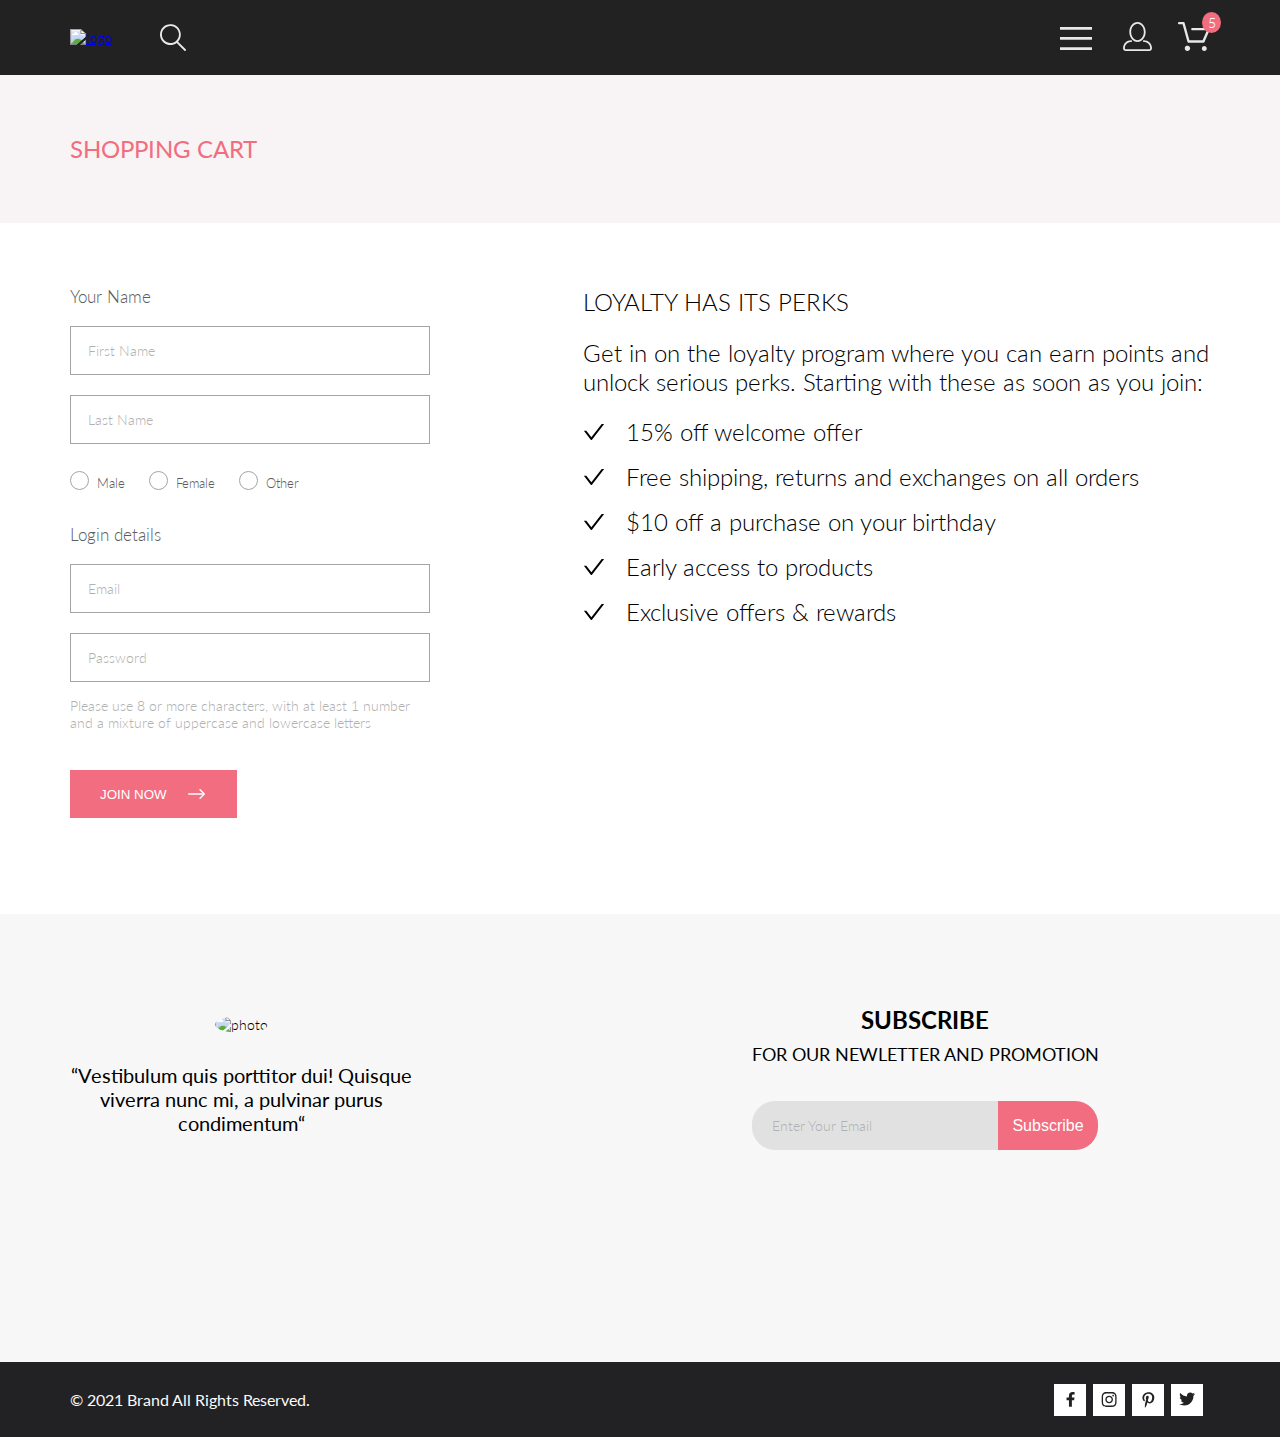
==== cart.html @ d3e49735 "add product-bootstrap page" ====
<!DOCTYPE html>
<html lang="en">
<head>
  <meta charset="UTF-8">
  <meta name="viewport" content="width=device-width, initial-scale=1">
  <title>Магазин</title>
  <link rel="stylesheet" href="css/style.css">
  <link rel="preconnect" href="https://fonts.gstatic.com">
  <link href="https://fonts.googleapis.com/css2?family=Lato:wght@300;400;700&display=swap" rel="stylesheet">
</head>

<body>
  <header class="header">
    <div class="container header__container">
      <div class="header__logo-wrp">
        <a href="index.html"><img class="header__logo" src="img/logo.svg" alt="logo"></a>
        <button class="header__button">
          <svg class="icon" width="27" height="28" viewBox="0 0 27 28" xmlns="http://www.w3.org/2000/svg">
            <path d="M19.0596 17.6259C20.6713 15.8658 21.6282 13.6048 21.7698 11.2225C21.9113 8.84018 21.2288 6.48173 19.8369 4.54318C18.445 2.60463 16.4285 1.20404 14.126 0.576619C11.8234 -0.0508009 9.3751 0.13316 7.19217 1.09761C5.00923 2.06205 3.22463 3.74825 2.13804 5.87302C1.05145 7.9978 0.729054 10.4318 1.225 12.7661C1.72094 15.1005 3.00501 17.1932 4.86158 18.6927C6.71814 20.1922 9.03413 21.0072 11.4206 21.0009C13.673 21.004 15.8645 20.27 17.6606 18.9109L25.4086 26.7179C25.4941 26.807 25.5965 26.8781 25.7099 26.927C25.8232 26.9759 25.9452 27.0017 26.0686 27.0029C26.1923 27.0033 26.3148 26.9782 26.4283 26.9292C26.5419 26.8801 26.6441 26.8082 26.7286 26.7179C26.9025 26.537 26.9997 26.2958 26.9997 26.0449C26.9997 25.794 26.9025 25.5528 26.7286 25.3719L19.0596 17.6259ZM2.88662 10.5009C2.89946 8.81563 3.41094 7.17187 4.35659 5.77685C5.30224 4.38183 6.63972 3.29801 8.20044 2.662C9.76115 2.02599 11.4752 1.86627 13.1266 2.20298C14.7779 2.53969 16.2926 3.35775 17.4797 4.55404C18.6668 5.75033 19.4732 7.27129 19.7972 8.92519C20.1212 10.5791 19.9483 12.2919 19.3002 13.8476C18.6522 15.4034 17.5581 16.7325 16.1559 17.6674C14.7536 18.6023 13.1059 19.1011 11.4206 19.1009C9.14916 19.0901 6.97482 18.1784 5.37484 16.566C3.77486 14.9537 2.87998 12.7724 2.88662 10.5009Z"/>
          </svg>
        </button>
      </div>

      <ul class="header__list">
        <li class="header__list-item"><button class="header__button">
          <svg class="icon menu" width="32" height="23" viewBox="0 0 32 23" xmlns="http://www.w3.org/2000/svg">
            <path d="M0 23V20.31H32V23H0ZM0 12.76V10.07H32V12.76H0ZM0 2.69V0H32V2.69H0Z"/>
          </svg>
        </button></li>
        <li class="header__list-item header__login"><a href="registration.html" class="header__button">
          <svg class="icon" width="29" height="29" viewBox="0 0 29 29" xmlns="http://www.w3.org/2000/svg">
            <path d="M14.5 19.937C19 19.937 22.656 15.464 22.656 9.968C22.656 4.472 19 0 14.5 0C13.3631 0.0217413 12.2463 0.303398 11.2351 0.823397C10.2239 1.34339 9.34507 2.08794 8.66602 3C7.12663 4.99573 6.30819 7.45381 6.34399 9.974C6.34399 15.465 10 19.937 14.5 19.937ZM14.5 1.813C18 1.813 20.844 5.472 20.844 9.969C20.844 14.466 17.998 18.125 14.5 18.125C11.002 18.125 8.15603 14.465 8.15503 9.969C8.15403 5.473 11 1.813 14.5 1.813ZM20.844 18.125C20.6036 18.125 20.373 18.2205 20.203 18.3905C20.033 18.5605 19.9375 18.7911 19.9375 19.0315C19.9375 19.2719 20.033 19.5025 20.203 19.6725C20.373 19.8425 20.6036 19.938 20.844 19.938C22.526 19.9399 24.1386 20.6088 25.3279 21.7982C26.5172 22.9875 27.1861 24.6 27.188 26.282C27.1875 26.5221 27.0918 26.7523 26.922 26.9221C26.7522 27.0918 26.5221 27.1875 26.282 27.188H2.71997C2.47985 27.1875 2.24975 27.0918 2.07996 26.9221C1.91016 26.7523 1.81449 26.5221 1.81396 26.282C1.81608 24.6001 2.48517 22.9877 3.67444 21.7985C4.86371 20.6092 6.47608 19.9401 8.15796 19.938C8.39824 19.938 8.62868 19.8425 8.79858 19.6726C8.96849 19.5027 9.06396 19.2723 9.06396 19.032C9.06396 18.7917 8.96849 18.5613 8.79858 18.3914C8.62868 18.2215 8.39824 18.126 8.15796 18.126C5.99541 18.1279 3.92201 18.9875 2.39258 20.5164C0.863144 22.0453 0.00264777 24.1185 0 26.281C0.000794067 27.0019 0.287502 27.693 0.797241 28.2027C1.30698 28.7125 1.99811 28.9992 2.71899 29H26.282C27.0027 28.9989 27.6936 28.7121 28.2031 28.2024C28.7126 27.6927 28.9992 27.0017 29 26.281C28.9974 24.1187 28.1372 22.0457 26.6083 20.5168C25.0793 18.9878 23.0063 18.1276 20.844 18.125Z"/>
          </svg>
        </a></li>
        <li class="header__list-item header__cart"><a href="cart.html" class="header__button">
          <div class="header__cart-circle">5</div>
          <svg class="icon" width="33" height="29" viewBox="0 0 33 29" xmlns="http://www.w3.org/2000/svg">
            <path d="M27.199 29C26.5512 28.9738 25.9396 28.6948 25.4952 28.2227C25.0509 27.7506 24.8094 27.1232 24.8225 26.475C24.8356 25.8269 25.1023 25.2097 25.5653 24.7559C26.0283 24.3022 26.6508 24.048 27.2991 24.048C27.9474 24.048 28.5697 24.3022 29.0327 24.7559C29.4957 25.2097 29.7624 25.8269 29.7755 26.475C29.7886 27.1232 29.5471 27.7506 29.1028 28.2227C28.6585 28.6948 28.0468 28.9738 27.399 29H27.199ZM7.75098 26.32C7.75098 25.79 7.90815 25.2718 8.20264 24.8311C8.49712 24.3904 8.91569 24.0469 9.4054 23.844C9.8951 23.6412 10.434 23.5881 10.9539 23.6915C11.4737 23.7949 11.9512 24.0502 12.326 24.425C12.7009 24.7998 12.9562 25.2773 13.0596 25.7972C13.163 26.317 13.1098 26.8559 12.907 27.3456C12.7041 27.8353 12.3606 28.2539 11.9199 28.5483C11.4792 28.8428 10.9611 29 10.431 29C10.0789 29.0003 9.73017 28.9311 9.40479 28.7966C9.0794 28.662 8.78374 28.4646 8.53467 28.2158C8.28559 27.9669 8.08805 27.6713 7.95325 27.3461C7.81844 27.0208 7.74902 26.6721 7.74902 26.32H7.75098ZM11.551 20.686C11.2916 20.6868 11.039 20.6024 10.8322 20.4457C10.6253 20.2891 10.4756 20.0689 10.406 19.819L5.573 2.36401H2.18005C1.86657 2.36401 1.56591 2.23947 1.34424 2.01781C1.12257 1.79614 0.998047 1.49549 0.998047 1.18201C0.998047 0.868519 1.12257 0.567873 1.34424 0.346205C1.56591 0.124537 1.86657 5.81268e-06 2.18005 5.81268e-06H6.46106C6.72055 -0.00080736 6.97309 0.0837201 7.17981 0.240568C7.38653 0.397416 7.53589 0.617884 7.60498 0.868006L12.438 18.323H25.616L29.999 8.27501H15.399C15.2409 8.27961 15.0834 8.25242 14.9359 8.19507C14.7884 8.13771 14.6539 8.05134 14.5404 7.94108C14.4269 7.83082 14.3366 7.69891 14.275 7.55315C14.2134 7.40739 14.1816 7.25075 14.1816 7.0925C14.1816 6.93426 14.2134 6.77762 14.275 6.63186C14.3366 6.4861 14.4269 6.35419 14.5404 6.24393C14.6539 6.13367 14.7884 6.0473 14.9359 5.98994C15.0834 5.93259 15.2409 5.90541 15.399 5.91001H31.812C32.0077 5.90996 32.2003 5.95866 32.3724 6.05172C32.5446 6.14478 32.6908 6.27926 32.798 6.44301C32.9058 6.60729 32.9714 6.79569 32.9889 6.99145C33.0063 7.18721 32.9752 7.38424 32.8981 7.565L27.493 19.977C27.4007 20.1876 27.249 20.3668 27.0565 20.4927C26.864 20.6186 26.6391 20.6858 26.4091 20.686H11.551Z"/>
          </svg>
          </a></li>
      </ul>

      <nav class="header__nav">
        <img class="header__nav-cross" src="img/cross.svg" alt="">
        <p class="header__nav-title">menu</p>
        <ul>
          <li class="header__nav-item">
            <a href="catalog.html" class="header__nav-link">man</a>
            <ul>
              <li class="header__nav-sublist"><a href="catalog.html" class="header__nav-sublink">Accessories</a></li>
              <li class="header__nav-sublist"><a href="catalog.html" class="header__nav-sublink">Bags</a></li>
              <li class="header__nav-sublist"><a href="catalog.html" class="header__nav-sublink">Denim</a></li>
              <li class="header__nav-sublist"><a href="catalog.html" class="header__nav-sublink">T-Shirts</a></li>
            </ul>
          </li>
          <li class="header__nav-item">
            <a href="catalog.html" class="header__nav-link">woman</a>
            <ul>
              <li class="header__nav-sublist"><a href="catalog.html" class="header__nav-sublink">Accessories</a></li>
              <li class="header__nav-sublist"><a href="catalog.html" class="header__nav-sublink">Jackets & Coats</a></li>
              <li class="header__nav-sublist"><a href="catalog.html" class="header__nav-sublink">Polos</a></li>
              <li class="header__nav-sublist"><a href="catalog.html" class="header__nav-sublink">T-Shirts</a></li>
              <li class="header__nav-sublist"><a href="catalog.html" class="header__nav-sublink">Shirts</a></li>
            </ul>
          </li>
          <li class="header__nav-item">
            <a href="catalog.html" class="header__nav-link">kids</a>
            <ul>
              <li class="header__nav-sublist"><a href="catalog.html" class="header__nav-sublink">Accessories</a></li>
              <li class="header__nav-sublist"><a href="catalog.html" class="header__nav-sublink">Jackets & Coats</a></li>
              <li class="header__nav-sublist"><a href="catalog.html" class="header__nav-sublink">Polos</a></li>
              <li class="header__nav-sublist"><a href="catalog.html" class="header__nav-sublink">T-Shirts</a></li>
              <li class="header__nav-sublist"><a href="catalog.html" class="header__nav-sublink">Shirts</a></li>
              <li class="header__nav-sublist"><a href="catalog.html" class="header__nav-sublink">Bags</a></li>
            </ul>
          </li>
        </ul>
      </nav>
    </div>  
  </header>

  <main class="main">
    <section class="page">
        <h3 class="page__name container">shopping cart</h3>
    </section>

    <section class="reg container">
      <form action="#" class="reg__form">
        <fieldset class="reg__fieldset">
          <legend>Your Name</legend>
          <input type="text" class="reg__fieldset-input" required placeholder="First Name">
          <input type="text" class="reg__fieldset-input" required placeholder="Last Name">
        </fieldset>

        <input type="radio" class="visually-hidden" name="gender" id="male" value="male">
        <label for="male" class="label-radio label-radio1">Male</label>
        <input type="radio" class="visually-hidden" name="gender" id="female" value="female">
        <label for="female" class="label-radio">Female</label>
        <input type="radio" class="visually-hidden" name="gender" id="other" value="other">
        <label for="other" class="label-radio">Other</label>

        <fieldset class="reg__fieldset">
          <legend>Login details</legend>
          <input type="email" class="reg__fieldset-input" required placeholder="Email">
          <input type="password" class="reg__fieldset-input" required placeholder="Password">
        </fieldset>

        <p class="reg__text">Please use 8 or more characters, with at least 1 number and a mixture of uppercase and lowercase letters</p>
      
        <button type="submit" class="join-button" value="join" onclick="#">
          <span class="join-text">join now</span>
          </button>
      </form>

      <div class="reg__desc">
        <h5 class="reg__title">loyalty has its perks</h5>
        <p class="reg__subtitle">Get in on the loyalty program where you can earn points and unlock serious perks. Starting with these as soon as you join:</p>
        <ul class="reg__bonus-list">
          <li class="reg__bonus-item">15% off welcome offer</li>
          <li class="reg__bonus-item">Free shipping, returns and exchanges on all orders</li>
          <li class="reg__bonus-item">$10 off a purchase on your birthday</li>
          <li class="reg__bonus-item">Early access to products</li>
          <li class="reg__bonus-item">Exclusive offers & rewards</li>
        </ul>
      </div>
    </section>
  </main>

  <footer class="footer">
    <div class="footer__subscribe">
      <div class="container subscribe">
        <div class="subscribe__quote">
          <img class="subscribe__quote-photo" src="img/photo-img.jpg" alt="photo">
          <p class="subscribe__quote-text">“Vestibulum quis porttitor dui! Quisque viverra nunc mi, a pulvinar purus condimentum“</p>
        </div>
        <div class="subscribe__form">
          <p class="subscribe__form-title">subscribe</p>
          <p class="subscribe__form-text">for our newletter and promotion</p>
          <form method="GET" class="mail">
            <input type="email" required class="email" placeholder="Enter Your Email">
            <button type="submit" class="subscribe__button" value="subscribe" onclick="#">Subscribe</button>
          </form>
        </div>
      </div>
    </div>

    <div class="footer__social">
      <div class="container footer__bottom">
        <p class="copyright">&copy; 2021  Brand  All Rights Reserved.</p>
        
        <ul class="footer__icons">
          <li class="footer__icon">
            <svg class="social-icon" width="9" height="15" viewBox="0 0 9 15" xmlns="http://www.w3.org/2000/svg">
              <path d="M8.08836 8.28L8.50686 5.61602H5.89022V3.88729C5.89022 3.15847 6.25574 2.44806 7.42765 2.44806H8.61722V0.179975C8.61722 0.179975 7.53772 0 6.50561 0C4.35073 0 2.9422 1.27593 2.9422 3.5857V5.61602H0.546875V8.28H2.9422V14.72H5.89022V8.28H8.08836Z"/>
            </svg>              
          </li>
          <li class="footer__icon">
            <svg class="social-icon" width="16" height="15" viewBox="0 0 16 15" xmlns="http://www.w3.org/2000/svg">
              <path d="M8.13897 3.68159C6.02383 3.68159 4.31774 5.38491 4.31774 7.49663C4.31774 9.60835 6.02383 11.3117 8.13897 11.3117C10.2541 11.3117 11.9602 9.60835 11.9602 7.49663C11.9602 5.38491 10.2541 3.68159 8.13897 3.68159ZM8.13897 9.9769C6.77211 9.9769 5.65467 8.8646 5.65467 7.49663C5.65467 6.12866 6.76878 5.01636 8.13897 5.01636C9.50915 5.01636 10.6233 6.12866 10.6233 7.49663C10.6233 8.8646 9.50583 9.9769 8.13897 9.9769ZM13.0078 3.52554C13.0078 4.02026 12.6087 4.41538 12.1165 4.41538C11.621 4.41538 11.2252 4.01694 11.2252 3.52554C11.2252 3.03413 11.6243 2.63569 12.1165 2.63569C12.6087 2.63569 13.0078 3.03413 13.0078 3.52554ZM15.5386 4.42866C15.4821 3.23667 15.2094 2.18081 14.3347 1.31089C13.4634 0.440967 12.4058 0.168701 11.2119 0.108936C9.9814 0.039209 6.29321 0.039209 5.0627 0.108936C3.8721 0.165381 2.81453 0.437646 1.93987 1.30757C1.06522 2.17749 0.795836 3.23335 0.735973 4.42534C0.666134 5.65386 0.666134 9.33608 0.735973 10.5646C0.79251 11.7566 1.06522 12.8124 1.93987 13.6824C2.81453 14.5523 3.86878 14.8246 5.0627 14.8843C6.29321 14.9541 9.9814 14.9541 11.2119 14.8843C12.4058 14.8279 13.4634 14.5556 14.3347 13.6824C15.2061 12.8124 15.4788 11.7566 15.5386 10.5646C15.6085 9.33608 15.6085 5.65718 15.5386 4.42866ZM13.949 11.8828C13.6895 12.5335 13.1874 13.0349 12.5322 13.2972C11.5511 13.6857 9.22314 13.596 8.13897 13.596C7.05479 13.596 4.72348 13.6824 3.74573 13.2972C3.09389 13.0382 2.59171 12.5369 2.32898 11.8828C1.93987 10.9033 2.02967 8.57905 2.02967 7.49663C2.02967 6.41421 1.9432 4.08667 2.32898 3.1105C2.58838 2.45972 3.09056 1.95835 3.74573 1.69604C4.7268 1.30757 7.05479 1.39722 8.13897 1.39722C9.22314 1.39722 11.5545 1.31089 12.5322 1.69604C13.184 1.95503 13.6862 2.4564 13.949 3.1105C14.3381 4.08999 14.2483 6.41421 14.2483 7.49663C14.2483 8.57905 14.3381 10.9066 13.949 11.8828Z"/>
            </svg>
          </li>
          <li class="footer__icon">
            <svg class="social-icon" width="13" height="16" viewBox="0 0 13 16" xmlns="http://www.w3.org/2000/svg">
              <path d="M6.74032 0.203125C3.55564 0.203125 0.408203 2.34063 0.408203 5.8C0.408203 8 1.63738 9.25 2.38233 9.25C2.68963 9.25 2.86655 8.3875 2.86655 8.14375C2.86655 7.85313 2.13091 7.23438 2.13091 6.025C2.13091 3.5125 4.03055 1.73125 6.4889 1.73125C8.60271 1.73125 10.1671 2.94062 10.1671 5.1625C10.1671 6.82187 9.50597 9.93437 7.36422 9.93437C6.59133 9.93437 5.93018 9.37187 5.93018 8.56563C5.93018 7.38438 6.74963 6.24062 6.74963 5.02187C6.74963 2.95312 3.835 3.32812 3.835 5.82812C3.835 6.35313 3.90018 6.93437 4.13298 7.4125C3.70463 9.26875 2.82931 12.0344 2.82931 13.9469C2.82931 14.5375 2.91311 15.1188 2.96899 15.7094C3.07452 15.8281 3.02175 15.8156 3.18316 15.7563C4.74757 13.6 4.69169 13.1781 5.3994 10.3562C5.78119 11.0875 6.76826 11.4812 7.55046 11.4812C10.8469 11.4812 12.3275 8.24688 12.3275 5.33125C12.3275 2.22813 9.66427 0.203125 6.74032 0.203125Z"/>
            </svg>
          </li>
          <li class="footer__icon">
            <svg class="social-icon" width="17" height="14" viewBox="0 0 17 14" xmlns="http://www.w3.org/2000/svg">
              <path d="M14.417 3.74052C14.427 3.88264 14.427 4.0248 14.427 4.16692C14.427 8.50192 11.1498 13.4969 5.15986 13.4969C3.31448 13.4969 1.60022 12.9588 0.158203 12.0248C0.420396 12.0552 0.67247 12.0654 0.944752 12.0654C2.46741 12.0654 3.8691 11.5476 4.98843 10.6644C3.5565 10.6339 2.3565 9.68977 1.94305 8.39027C2.14475 8.4207 2.34642 8.44102 2.5582 8.44102C2.85063 8.44102 3.14308 8.40039 3.41533 8.32936C1.92291 8.02477 0.803551 6.70498 0.803551 5.11108V5.07048C1.23715 5.31414 1.74139 5.46642 2.2758 5.4867C1.39849 4.89786 0.823727 3.8928 0.823727 2.75573C0.823727 2.14661 0.985041 1.58823 1.26741 1.10092C2.87077 3.09077 5.28086 4.39023 7.98334 4.53239C7.93293 4.28873 7.90266 4.03495 7.90266 3.78114C7.90266 1.97402 9.35477 0.501953 11.1598 0.501953C12.0976 0.501953 12.9446 0.897891 13.5396 1.53748C14.2757 1.39536 14.9816 1.12123 15.6068 0.745609C15.3648 1.50705 14.8505 2.14664 14.1749 2.5527C14.8304 2.48167 15.4657 2.29889 16.0505 2.04511C15.6069 2.69483 15.0522 3.27348 14.417 3.74052Z"/>
            </svg>
          </li>
        </ul>
      </div>
    </div>
  </footer>
</body>
</html>
---- css/style.css ----
@charset "UTF-8";
/* http://meyerweb.com/eric/tools/css/reset/ 
   v2.0 | 20110126
   License: none (public domain)
*/
html, body, div, span, applet, object, iframe,
h1, h2, h3, h4, h5, h6, p, blockquote, pre,
a, abbr, acronym, address, big, cite, code,
del, dfn, em, img, ins, kbd, q, s, samp,
small, strike, strong, sub, sup, tt, var,
b, u, i, center,
dl, dt, dd, ol, ul, li,
fieldset, form, label, legend,
table, caption, tbody, tfoot, thead, tr, th, td,
article, aside, canvas, details, embed,
figure, figcaption, footer, header, hgroup,
menu, nav, output, ruby, section, summary,
time, mark, audio, video {
  margin: 0;
  padding: 0;
  border: 0;
  font-size: 100%;
  font: inherit;
  vertical-align: baseline;
}

/* HTML5 display-role reset for older browsers */
article, aside, details, figcaption, figure,
footer, header, hgroup, menu, nav, section {
  display: block;
}

body {
  line-height: 1;
}

ol, ul {
  list-style: none;
}

blockquote, q {
  quotes: none;
}

blockquote:before, blockquote:after,
q:before, q:after {
  content: '';
  content: none;
}

table {
  border-collapse: collapse;
  border-spacing: 0;
}

/*Общие стили*/
body {
  font-family: 'Lato', 'Arial', sans-serif;
  font-style: normal;
  font-weight: 300;
  font-size: 14px;
  line-height: 17px;
  max-width: 1600px;
}

.container {
  max-width: 1140px;
  margin: 0 auto;
}

.visually-hidden {
  position: absolute;
  width: 1px;
  height: 1px;
  margin: -1px;
  padding: 0;
  overflow: hidden;
  border: 0;
  clip: rect(0 0 0 0);
}

button:active,
button:focus {
  outline: none;
}

/* Placeholder - текст подсказки*/
::placeholder {
  /* Modern browser */
  color: #B1B1B1;
  font-size: 14px;
  font-weight: 300;
  font-family: 'Lato', 'Arial', sans-serif;
  text-transform: none;
  opacity: 1;
}

::-webkit-input-placeholder {
  /* Google Chrome, Opera, Safari, Android */
  color: #B1B1B1;
  font-size: 14px;
  font-weight: 300;
  font-family: 'Lato', 'Arial', sans-serif;
  text-transform: none;
  opacity: 1;
}

::-moz-placeholder {
  /* Firefox 19+ */
  color: #B1B1B1;
  font-size: 14px;
  font-weight: 300;
  font-family: 'Lato', 'Arial', sans-serif;
  text-transform: none;
  opacity: 1;
}

:-moz-placeholder {
  /* Firefox 18- */
  color: #B1B1B1;
  font-size: 14px;
  font-weight: 300;
  font-family: 'Lato', 'Arial', sans-serif;
  text-transform: none;
  opacity: 1;
}

::-ms-input-placeholder {
  /* Microsoft Edge */
  color: #B1B1B1;
  font-size: 14px;
  font-weight: 300;
  font-family: 'Lato', 'Arial', sans-serif;
  text-transform: none;
  opacity: 1;
}

:-ms-input-placeholder {
  /* IE */
  color: #B1B1B1;
  font-size: 14px;
  font-weight: 300;
  font-family: 'Lato', 'Arial', sans-serif;
  text-transform: none;
  opacity: 1;
}

/*Header*/
.header {
  position: relative;
  height: 75px;
  background-color: #222222;
  /*Header - Navigation*/
}

.header .header__logo {
  width: 44px;
  height: 38px;
  margin-right: 16px;
}

.header .header__button {
  background-color: transparent;
  border: none;
  padding-top: 5px;
  margin-left: 25px;
}

.header .icon {
  fill: #E8E8E8;
}

.header .icon:hover {
  fill: #F16D7F;
}

.header .header__container {
  display: flex;
  justify-content: space-between;
  align-items: center;
  height: 100%;
}

.header .header__logo-wrp,
.header .header__list {
  display: flex;
  align-items: center;
}

.header .header__cart {
  position: relative;
}

.header .header__cart-circle {
  position: absolute;
  top: -10px;
  left: 50px;
  width: 19px;
  height: 19px;
  border-radius: 50%;
  background-color: #F16D7F;
  color: #FFFFFF;
  text-align: center;
  padding-top: 2px;
}

.header .header__nav {
  position: absolute;
  background-color: #FFFFFF;
  box-shadow: 6px 6px 14px rgba(98, 81, 81, 0.25), -1px -1px 10px rgba(98, 81, 81, 0.2);
  width: 230px;
  height: 765px;
  left: 1370px;
  top: 75px;
  text-align: left;
  z-index: 1;
  display: none;
}

.header .header__nav-cross {
  padding: 16px 0 9px 203px;
}

.header .header__nav-title {
  text-transform: uppercase;
  font-weight: 700;
  font-size: 14px;
  line-height: 17px;
  color: #222222;
  padding: 0 0 4px 34px;
}

.header .header__nav-item {
  padding: 20px 0 0 33px;
}

.header .header__nav-link {
  text-decoration: none;
  text-transform: uppercase;
  font-weight: 400;
  font-size: 14px;
  line-height: 17px;
  color: #F16D7F;
}

.header .header__nav-link:hover {
  text-decoration: underline;
}

.header .header__nav-link:active {
  text-decoration: underline;
  color: #6F6E6E;
}

.header .header__nav-sublist {
  padding-top: 11px;
  padding-left: 22px;
}

.header .header__nav-sublink {
  text-decoration: none;
  text-transform: none;
  font-weight: 400;
  font-size: 14px;
  line-height: 17px;
  color: #6F6E6E;
}

.header .header__nav-sublink:hover {
  text-decoration: underline;
}

.header .header__nav-sublink:active {
  text-decoration: underline;
  color: #F16D7F;
}

@media (max-width: 1250px) {
  .header__container {
    padding-left: 32px;
    padding-right: 32px;
  }
}

@media (max-width: 500px) {
  .header__container {
    padding-left: 16px;
    padding-right: 16px;
  }
}

@media (max-width: 375px) {
  .header__login,
  .header__cart {
    display: none;
  }
}

/*Main - name*/
.name {
  display: flex;
  background-color: #F1E4E6;
}

.name .name__img {
  width: 800px;
  height: 765px;
}

.name .name__content {
  width: 100%;
}

.name .name__header {
  position: relative;
  padding-left: 16px;
  margin: 335px 300px 0 76px;
}

.name .name__header::before {
  position: absolute;
  content: '';
  width: 12px;
  height: 100%;
  background-color: #F16D7F;
  left: -12px;
}

.name h1 {
  font-weight: 900;
  font-size: 48px;
  line-height: 58px;
  text-transform: uppercase;
}

.name .name__text {
  font-weight: 700;
  font-size: 32px;
  line-height: 38px;
  text-transform: uppercase;
}

.name .colortext {
  color: #F16D7F;
}

@media (max-width: 1599px) {
  .name .name__img {
    width: 50%;
    height: 50%;
  }
  .name .name__header {
    margin: 300px 230px 0 66px;
  }
  .name h1 {
    font-weight: 900;
    font-size: 46px;
    line-height: 53px;
  }
  .name .name__text {
    font-weight: 700;
    font-size: 30px;
    line-height: 29px;
  }
}

@media (max-width: 1340px) {
  .name .name__header {
    margin: 250px 0 0 52px;
  }
}

@media (max-width: 1100px) {
  .name .name__header {
    margin: 180px 0 0 52px;
  }
  .name h1 {
    font-weight: 900;
    font-size: 44px;
    line-height: 53px;
  }
  .name .name__text {
    font-weight: 700;
    font-size: 24px;
    line-height: 29px;
  }
}

@media (max-width: 768px) {
  .name .name__header {
    margin: 138px 0 0 52px;
  }
}

@media (max-width: 740px) {
  .name .name__img {
    display: none;
  }
  .name .name__content {
    height: 363px;
  }
}

@media (max-width: 410px) {
  .name .name__header {
    margin: 148px 16px 0 67px;
  }
  .name h1 {
    font-weight: 900;
    font-size: 38px;
    line-height: 45px;
  }
  .name .name__text {
    font-weight: 700;
    font-size: 20px;
    line-height: 24px;
  }
}

@media (max-width: 370px) {
  .name h1 {
    font-weight: 900;
    font-size: 32px;
    line-height: 36px;
  }
  .name .name__text {
    font-weight: 700;
    font-size: 16px;
    line-height: 18px;
  }
}

/*Main - stock*/
.stock {
  display: flex;
  justify-content: space-between;
  align-content: space-between;
  flex-wrap: wrap;
  margin-top: 64px;
  margin-bottom: 97px;
  height: 470px;
}

.stock .stock__offer {
  width: 360px;
  height: 260px;
  position: relative;
}

.stock .stock__offer-last {
  width: 1140px;
  height: 180px;
}

.stock .stock__item {
  position: absolute;
  text-align: center;
  width: 360px;
  height: 260px;
  text-decoration: none;
  text-transform: uppercase;
  z-index: 1;
}

.stock .stock__item:hover {
  background-color: rgba(244, 244, 244, 0.2);
}

.stock .stock__item-last {
  width: 1140px;
  height: 180px;
}

.stock .stock__back {
  position: absolute;
  width: 360px;
  height: 260px;
}

.stock .stock__back-last {
  width: 1140px;
  height: 180px;
}

.stock .stock__back-last2 {
  display: none;
}

.stock .stock__img-last2 {
  display: none;
}

.stock .stock__offer-text {
  color: #FFFFFF;
  padding-top: 105px;
  font-weight: 400;
  font-size: 16px;
  line-height: 19px;
}

.stock .stock__offer-lasttext {
  padding-top: 65px;
}

.stock .stock__offer-for {
  color: #F16D7F;
  font-weight: 700;
  font-size: 24px;
  line-height: 29px;
}

@media (max-width: 1599px) {
  .stock {
    margin-top: 19px;
    margin-bottom: 155px;
  }
  .stock .stock__offer {
    width: 32%;
    height: auto;
  }
  .stock .stock__offer-last {
    width: 100%;
    height: auto;
  }
  .stock .stock__item {
    width: 100%;
    height: 100%;
  }
  .stock .stock__item-last {
    width: 100%;
    height: 100%;
  }
  .stock .stock__back {
    width: 100%;
    height: auto;
  }
  .stock .stock__back-last {
    width: 100%;
    height: auto;
  }
  .stock .stock__img {
    width: 100%;
    height: auto;
  }
  .stock .stock__img-last {
    width: 100%;
    height: auto;
  }
}

@media (max-width: 1172px) {
  .stock {
    margin: 19px 16px 155px 16px;
    height: 100%;
  }
  .stock .stock__offer {
    margin-bottom: 19px;
  }
  .stock .stock__offer-last {
    margin-bottom: 0;
  }
  .stock .stock__offer-text {
    padding-top: 105px;
  }
  .stock .stock__offer-lasttext {
    padding-top: 65px;
  }
}

@media (max-width: 860px) {
  .stock .stock__offer-text {
    padding-top: 58px;
  }
  .stock .stock__offer-lasttext {
    padding-top: 33px;
  }
}

@media (max-width: 700px) {
  .stock {
    justify-content: center;
    margin: 64px 16px 64px 16px;
    height: 100%;
  }
  .stock .stock__offer {
    width: 360px;
    margin-bottom: 32px;
  }
  .stock .stock__offer-last {
    width: 360px;
  }
  .stock .stock__offer-text {
    padding-top: 100px;
  }
  .stock .stock__offer-lasttext {
    padding-top: 30px;
  }
  .stock .stock__back-last1 {
    display: none;
  }
  .stock .stock__back-last2 {
    display: block;
  }
  .stock .stock__img-last1 {
    display: none;
  }
  .stock .stock__img-last2 {
    display: block;
  }
}

@media (max-width: 330px) {
  .stock .stock__offer-text {
    padding-top: 70px;
  }
  .stock .stock__offer-lasttext {
    padding-top: 15px;
  }
}

@media (max-width: 260px) {
  .stock .stock__offer-text {
    padding-top: 40px;
  }
  .stock .stock__offer-lasttext {
    padding-top: 8px;
  }
}

/*Main - featured*/
.featured {
  text-align: center;
}

.featured .featured__name {
  font-weight: 400;
  font-size: 30px;
  line-height: 36px;
  color: #222222;
}

.featured .featured__subtitle {
  font-weight: 400;
  font-size: 14px;
  line-height: 17px;
  color: #6F6E6E;
  margin-top: 6px;
  margin-bottom: 48px;
}

.featured .features {
  display: flex;
  flex-wrap: wrap;
  justify-content: space-between;
}

.featured .feature {
  position: relative;
  width: 360px;
  height: 581px;
  background-color: #F8F8F8;
  margin-bottom: 30px;
  z-index: 1;
}

.featured .feature:hover .feature__img {
  filter: brightness(55%);
}

.featured .feature:hover .feature__button {
  display: flex;
  align-items: center;
  justify-content: center;
}

.featured .feature__button {
  position: absolute;
  display: none;
  width: 138px;
  height: 43px;
  top: 188px;
  left: 111px;
  background-color: transparent;
  color: #FFFFFF;
  border: 1px solid #FFFFFF;
  padding: 0;
}

.featured .feature__button:hover {
  background-color: #F16D7F;
}

.featured .feature__button-text {
  font-weight: 400;
  margin-left: 11px;
}

.featured .feature-pic-2 {
  position: absolute;
  height: 400px;
  top: 8px;
  left: 108px;
}

.featured .feature__link {
  text-decoration: none;
}

.featured .feature__link:hover {
  text-decoration: underline;
}

.featured .feature__link:active {
  text-decoration: underline;
  color: #F16D7F;
}

.featured .feature__name {
  text-transform: uppercase;
  text-align: left;
  margin: 25px 0 13px 18px;
  color: #222222;
  font-weight: 700;
  font-size: 13px;
  line-height: 16px;
}

.featured .feature__name:active {
  color: #F16D7F;
}

.featured .feature__desc {
  text-align: left;
  margin: 0 18px 18px 18px;
  color: #5D5D5D;
}

.featured .feature__desc:active {
  color: #F16D7F;
}

.featured .feature__price {
  text-align: left;
  margin-left: 18px;
  color: #F16D7F;
  font-weight: 400;
  font-size: 16px;
  line-height: 19px;
}

.featured .browse {
  display: flex;
  justify-content: center;
}

.featured .browse__button {
  width: 211px;
  height: 47px;
  margin-top: 18px;
  margin-bottom: 96px;
  color: #F16D7F;
  outline: 1px solid #F16D7F;
  text-decoration: none;
  text-align: center;
}

.featured .browse__button:hover {
  color: #FFFFFF;
  background-color: #F16D7F;
}

.featured .browse__text {
  font-weight: 400;
  font-size: 16px;
  line-height: 19px;
  padding-top: 14px;
}

@media (max-width: 1200px) {
  .featured {
    margin-left: 16px;
    margin-right: 16px;
  }
  .featured .feature {
    width: 31.6%;
    height: auto;
    margin-bottom: 16px;
  }
  .featured .feature__img {
    width: 100%;
    height: auto;
  }
  .featured .feature-pic-2 {
    width: 40%;
    height: auto;
    top: 4px;
    bottom: 4px;
  }
  .featured .feature-pic-2-back {
    width: 100%;
    height: auto;
  }
  .featured .feature__price {
    margin-bottom: 20px;
  }
  .featured .browse__button {
    margin-top: 16px;
    margin-bottom: 65px;
  }
}

@media (max-width: 1100px) {
  .featured .feature__button {
    top: 175px;
    left: 98px;
  }
  .featured .feature-pic-2 {
    left: 100px;
  }
}

@media (max-width: 1000px) {
  .featured .feature__button {
    top: 150px;
    left: 80px;
  }
  .featured .feature-pic-2 {
    left: 82px;
  }
}

@media (max-width: 900px) {
  .featured .feature__button {
    top: 130px;
    left: 60px;
  }
  .featured .feature-pic-2 {
    left: 68px;
  }
}

@media (max-width: 820px) {
  .featured .feature__button {
    top: 110px;
    left: 50px;
  }
}

@media (max-width: 768px) {
  .featured .featured__subtitle {
    margin-bottom: 74px;
  }
  .featured .feature {
    width: 48.9%;
  }
  .featured .feature__button {
    top: 188px;
    left: 111px;
  }
  .featured .feature-pic-2 {
    left: 100px;
  }
}

@media (max-width: 700px) {
  .featured {
    margin-left: 8px;
    margin-right: 8px;
  }
  .featured .features {
    justify-content: center;
  }
  .featured .featured__subtitle {
    margin-bottom: 65px;
  }
  .featured .feature {
    width: 360px;
  }
  .featured .feature__button {
    top: 188px;
    left: 111px;
  }
  .featured .feature-pic-2 {
    left: 108px;
  }
  .featured .browse__button {
    margin-top: 25px;
    margin-bottom: 96px;
  }
}

@media (max-width: 360px) {
  .featured .feature__button {
    top: 160px;
    left: 93px;
  }
  .featured .feature-pic-2 {
    left: 91px;
  }
}

@media (max-width: 330px) {
  .featured .feature__button {
    top: 140px;
    left: 73px;
  }
  .featured .feature-pic-2 {
    left: 73px;
  }
}

@media (max-width: 280px) {
  .featured .feature__button {
    top: 100px;
    left: 43px;
  }
  .featured .feature-pic-2 {
    left: 58px;
  }
}

/*Main - bonuses*/
.bonuses {
  height: 341px;
  background-color: #222224;
}

.bonuses .bonuses__container {
  display: flex;
  justify-content: space-between;
  height: 100%;
}

.bonuses .bonus {
  width: 30%;
  text-align: center;
}

.bonuses .bonus__link {
  text-decoration: none;
}

.bonuses .bonus__link:hover {
  text-decoration: underline;
  color: #FFFFFF;
}

.bonuses .bonus__link:active {
  text-decoration: underline;
  color: #F16D7F;
}

.bonuses .bonus__link:active .bonus__name {
  color: #F16D7F;
}

.bonuses .bonus__link:active .bonus__desc {
  color: #F16D7F;
}

.bonuses .bonus__img {
  margin-top: 103px;
  padding-bottom: 28px;
}

.bonuses .bonus__img-2 {
  padding-bottom: 19px;
}

.bonuses .bonus__img-3 {
  padding-bottom: 25px;
}

.bonuses .bonus__name {
  color: #FBFBFB;
  font-weight: 400;
  font-size: 20px;
  line-height: 24px;
  margin-bottom: 16px;
}

.bonuses .bonus__desc {
  color: #FBFBFB;
}

@media (max-width: 1000px) {
  .bonuses {
    height: auto;
  }
  .bonuses .bonuses__container {
    align-items: center;
    flex-direction: column;
    margin: 0 14px 0 14px;
  }
  .bonuses .bonus {
    width: 360px;
  }
  .bonuses .bonus__img {
    margin-top: 48px;
  }
  .bonuses .bonus__desc-last {
    margin-bottom: 64px;
  }
}

@media (max-width: 388px) {
  .bonuses .bonus {
    width: 100%;
  }
}

/*2-Catalog*/
.catalog {
  height: 148px;
  background-color: #F8F3F4;
}

.catalog .catalog__header {
  display: flex;
  justify-content: space-between;
  align-items: center;
  height: 100%;
}

.catalog .catalog__name {
  text-transform: uppercase;
  color: #F16D7F;
  font-weight: 400;
  font-size: 24px;
  line-height: 29px;
}

.catalog .catalog__list {
  display: flex;
}

.catalog .catalog__item {
  margin-left: 7px;
}

.catalog .catalog__link {
  text-decoration: none;
  text-transform: uppercase;
  color: #636363;
}

.catalog .catalog__link:hover {
  text-decoration: underline;
  color: #F16D7F;
}

.catalog .catalog__link--active {
  color: #F16D7F;
  font-weight: 700;
}

.catalog .catalog__link--active:hover {
  text-decoration: none;
}

@media (max-width: 1200px) {
  .catalog .catalog__header {
    padding-left: 16px;
    padding-right: 16px;
  }
}

@media (max-width: 760px) {
  .catalog .catalog__header {
    padding: 24px 8px 46px 8px;
    flex-direction: column;
  }
}

/*2-Catalog*/
/*Filters*/
.filters {
  position: relative;
  height: 82px;
  display: flex;
  justify-content: start;
  text-align: left;
  padding-top: 38px;
}

.filters .filter {
  position: relative;
  width: 360px;
  height: 518px;
}

.filters .filter[open] {
  box-shadow: 6px 6px 14px rgba(98, 81, 81, 0.25), -1px -1px 10px rgba(98, 81, 81, 0.2);
  background-color: #FFFFFF;
  z-index: 2;
}

.filters .filter[open] .filter__name {
  color: #F16D7F;
}

.filters .filter[open] .filter__name::after {
  background-image: url(../img/filter-pink.svg);
}

.filters .filter__name {
  text-transform: uppercase;
  font-weight: 600;
  padding-top: 13px;
  padding-right: 273px;
  padding-left: 16px;
  outline-style: none;
}

.filters .filter__name::-webkit-details-marker {
  display: none;
}

.filters .filter__name::after {
  background-image: url(../img/filter.svg);
  content: '';
  float: right;
  width: 15px;
  height: 10px;
  margin-top: 3px;
  margin-left: 11px;
}

.filters .category {
  position: relative;
}

.filters .category[open] .category__name {
  color: #F16D7F;
}

.filters .category__name {
  text-transform: uppercase;
  font-weight: 400;
  color: #6F6E6E;
  padding-top: 24px;
  padding-left: 34px;
  padding-bottom: 25px;
  outline-style: none;
}

.filters .category__name::-webkit-details-marker {
  display: none;
}

.filters .category__name::before {
  position: absolute;
  content: '';
  width: 322px;
  height: 37px;
  border-left: 5px solid #F16D7F;
  border-bottom: 1px solid #E8E8E8;
  left: 16px;
  top: 15px;
}

.filters .category__item {
  color: #6F6E6E;
  padding-top: 11px;
  padding-left: 34px;
}

.filters .greyfilters {
  display: flex;
}

.filters .greyfilter__name {
  text-transform: uppercase;
  color: #6F6E6E;
  padding-top: 13px;
  margin-left: 28px;
  outline-style: none;
}

.filters .greyfilter__name::-webkit-details-marker {
  display: none;
}

.filters .greyfilter__name::after {
  background-image: url(../img/arrow.svg);
  content: '';
  float: right;
  width: 10px;
  height: 5px;
  margin-top: 6px;
  margin-left: 10px;
}

/*3-Registration*/
.page {
  height: 148px;
  background-color: #F8F3F4;
}

.page .page__name {
  text-transform: uppercase;
  color: #F16D7F;
  font-weight: 400;
  font-size: 24px;
  line-height: 29px;
  padding-top: 59px;
}

.reg {
  display: flex;
  margin-top: 64px;
  margin-bottom: 96px;
}

.reg .reg__form {
  width: 45%;
}

.reg .reg__fieldset {
  border: none;
  font-weight: 300;
  font-size: 17px;
  line-height: 19px;
  color: #5D5D5D;
}

.reg .reg__fieldset-input {
  width: 339px;
  height: 45px;
  border: 1px solid #A4A4A4;
  background-color: transparent;
  padding-left: 17px;
  color: #5D5D5D;
  font-weight: 300;
  font-size: 14px;
  line-height: 17px;
  border-radius: 0;
  margin-top: 20px;
}

.reg .reg__fieldset-input:focus {
  outline: none;
  border: 1px solid #F16D7F;
}

.reg .reg__fieldset-input:active {
  outline: none;
  border: 1px solid rgba(241, 109, 127, 0.5);
}

.reg .label-radio {
  position: relative;
  display: inline-block;
  font-weight: 300;
  font-size: 13px;
  line-height: 13px;
  color: #5D5D5D;
  margin: 33px 0 35px 47px;
}

.reg .label-radio::before {
  position: absolute;
  content: '';
  width: 17px;
  height: 17px;
  border: 1px solid #A4A4A4;
  border-radius: 50%;
  top: -6px;
  left: -27px;
}

.reg .label-radio1 {
  margin: 33px 0 35px 27px;
}

.reg input[type="radio"]:checked + .label-radio::before {
  background-color: #E1E1E1;
}

.reg .reg__text {
  width: 360px;
  color: #B1B1B1;
  margin-top: 15px;
  margin-bottom: 39px;
}

.reg .join-button {
  width: 167px;
  height: 48px;
  color: #FFFFFF;
  border: 1px solid #F16D7F;
  background-color: #F16D7F;
  text-transform: uppercase;
  text-align: left;
  padding-left: 29px;
  vertical-align: middle;
}

.reg .join-button:hover {
  color: #F16D7F;
  background-color: transparent;
}

.reg .join-button:hover .join-text::after {
  background-image: url(../img/arrow-2pink.svg);
  fill: #F16D7F;
}

.reg .join-text {
  position: relative;
  font-weight: 400;
}

.reg .join-text::after {
  position: absolute;
  content: '';
  width: 17px;
  height: 10px;
  background-image: url(../img/arrow-2.svg);
  top: 2px;
  left: 88px;
}

.reg .reg__desc {
  font-weight: 300;
  font-size: 24px;
  line-height: 29px;
  width: 55%;
}

.reg .reg__title {
  text-transform: uppercase;
  margin-bottom: 22px;
}

.reg .reg__subtitle {
  margin-bottom: 21px;
}

.reg .reg__bonus-item {
  position: relative;
  margin-bottom: 16px;
  padding-left: 43px;
}

.reg .reg__bonus-item::before {
  position: absolute;
  content: '';
  width: 20px;
  height: 16px;
  background-image: url(../img/mark.svg);
  top: 7px;
  left: 1px;
}

@media (max-width: 1200px) {
  .page .page__name {
    padding-left: 16px;
    padding-right: 16px;
  }
  .reg {
    padding-left: 16px;
    padding-right: 16px;
  }
}

@media (max-width: 1000px) {
  .reg {
    padding-left: 16px;
    padding-right: 16px;
    margin-top: 40px;
  }
  .reg .reg__form {
    width: 50%;
  }
  .reg .reg__desc {
    font-weight: 300;
    font-size: 16px;
    line-height: 19px;
    width: 50%;
  }
  .reg .reg__title {
    margin-bottom: 32px;
  }
}

@media (max-width: 800px) {
  .reg .reg__form {
    width: 53%;
  }
  .reg .reg__desc {
    width: 47%;
  }
}

@media (max-width: 760px) {
  .page .page__name {
    padding-left: 8px;
    padding-right: 8px;
    text-align: center;
  }
  .reg {
    flex-direction: column;
    align-items: center;
    padding-left: 8px;
    padding-right: 8px;
  }
  .reg .reg__form {
    width: 50%;
  }
  .reg .reg__desc {
    width: 50%;
    margin-top: 40px;
  }
}

@media (max-width: 700px) {
  .reg .reg__form {
    width: 70%;
  }
  .reg .reg__desc {
    width: 70%;
  }
}

@media (max-width: 520px) {
  .reg .reg__form {
    width: 100%;
  }
  .reg .reg__fieldset-input {
    width: 329px;
  }
  .reg .reg__text {
    width: 100%;
  }
  .reg .reg__desc {
    width: 100%;
  }
}

@media (max-width: 374px) {
  .reg .reg__fieldset-input {
    width: 300px;
  }
}

@media (max-width: 350px) {
  .reg .reg__fieldset-input {
    width: 230px;
  }
}

.product-bs .slide {
  background-color: #F8F8F8;
}

.card .card-title {
  color: #F16D7F;
  text-transform: uppercase;
  margin-top: 48px;
  margin-bottom: 12px;
}

.card .split {
  width: 63px;
  height: 3px;
  background-color: #F16D7F;
  margin-bottom: 12px;
}

.card .card-subtitle {
  font-weight: 300;
  font-size: 18px;
  line-height: 22px;
  color: #4D4D4D;
  text-transform: uppercase;
  margin-bottom: 48px;
}

.card .card-text {
  margin-bottom: 32px;
  color: #6F6E6E;
}

.card .card-price {
  font-weight: 300;
  font-size: 24px;
  line-height: 29px;
  color: #F16D7F;
  margin-bottom: 130px;
}

.card .btn-filter {
  background-color: transparent;
  font-weight: 400;
  font-size: 14px;
  line-height: 17px;
  color: #6F6E6E;
  text-transform: uppercase;
  border: none;
  padding: 0;
}

.card .btn-filter:hover {
  opacity: 0.7;
}

.card .dropdown-menu {
  min-width: 7rem;
}

.card .dropdown-item {
  color: #6F6E6E;
}

.card .btn-pink {
  width: 211px;
  height: 45px;
  background-color: transparent;
  color: #F16D7F;
  border: 1px solid #F16D7F;
  padding: 0;
  margin-bottom: 48px;
}

.card .btn-pink:hover {
  background-color: #F16D7F;
  color: #FFFFFF;
}

.card .btn-pink:hover .cart-icon {
  fill: #FFFFFF;
}

.card .cart-icon {
  fill: #F16D7F;
}

.card .btn-pink__text {
  font-weight: 400;
  margin-left: 23px;
}

.featured-bs {
  margin-top: 65px;
}

.featured-bs .row {
  --bs-gutter-x: 0;
}

.featured-bs .features-bs {
  margin-bottom: 64px;
}

.featured-bs .feature-bs {
  position: relative;
  max-width: 350px;
  height: auto;
  background-color: #F8F8F8;
  z-index: 1;
}

.featured-bs .feature-bs:hover .feature-bs__img {
  filter: brightness(55%);
}

.featured-bs .feature-bs:hover .feature-bs__button {
  display: flex;
  align-items: center;
  justify-content: center;
}

.featured-bs .feature-bs__button {
  position: absolute;
  display: none;
  width: 138px;
  height: 43px;
  top: 188px;
  left: 111px;
  background-color: transparent;
  color: #FFFFFF;
  border: 1px solid #FFFFFF;
  padding: 0;
}

.featured-bs .feature-bs__button:hover {
  background-color: #F16D7F;
}

.featured-bs .feature-bs__button-text {
  font-weight: 400;
  margin-left: 11px;
}

.featured-bs .feature-bs__link {
  text-decoration: none;
}

.featured-bs .feature-bs__link:hover {
  text-decoration: underline;
}

.featured-bs .feature-bs__link:active {
  text-decoration: underline;
  color: #F16D7F;
}

.featured-bs .feature-bs__name {
  text-transform: uppercase;
  text-align: left;
  margin: 25px 0 13px 18px;
  color: #222222;
  font-weight: 700;
  font-size: 13px;
  line-height: 16px;
}

.featured-bs .feature-bs__name:active {
  color: #F16D7F;
}

.featured-bs .feature-bs__desc {
  text-align: left;
  margin: 0 18px 18px 18px;
  color: #5D5D5D;
}

.featured-bs .feature-bs__desc:active {
  color: #F16D7F;
}

.featured-bs .feature-bs__price {
  text-align: left;
  margin-left: 18px;
  color: #F16D7F;
  font-weight: 400;
  font-size: 16px;
  line-height: 19px;
}

.footer .subscribe__button-bs {
  position: absolute;
  right: 0;
  border: none;
  width: 100px;
  height: 45px;
  color: #FFFFFF;
  font-weight: 400;
  font-size: 16px;
  line-height: 17px;
  background-color: #F16D7F;
  border-radius: 0 23px 23px 0;
}

.footer .footer__bottom-bs {
  height: 100%;
  display: flex;
  justify-content: space-between;
  align-items: center;
}

.footer .footer__icon-bs {
  width: 32px;
  height: 32px;
  background-color: #FFFFFF;
  margin-right: 7px;
  text-align: center;
  padding-top: 6px;
}

.footer .footer__icon-bs:hover {
  background-color: #F16D7F;
}

.footer .footer__icon-bs:hover .social-icon {
  fill: #FFFFFF;
}

@media (min-width: 1200px) {
  .mt-n5 {
    margin-top: -64px;
  }
}

@media (max-width: 600px) {
  .card .card-subtitle {
    margin-bottom: 32px;
  }
  .card .card-text {
    font-weight: 300;
    font-size: 14px;
    line-height: 20px;
  }
  .card .card-price {
    margin-bottom: 82px;
  }
  .card .btn-filter {
    font-weight: 400;
    font-size: 10px;
    line-height: 12px;
  }
  .footer .footer__bottom-bs {
    flex-direction: column-reverse;
  }
}

@media (min-width: 768px) {
  .featured-bs .features-bs {
    margin-bottom: 128px;
  }
  .card .btn-pink {
    margin-bottom: 113px;
  }
}

/*Footer*/
.footer {
  display: flex;
  flex-direction: column;
  justify-content: space-between;
}

.footer .footer__subscribe {
  position: relative;
  height: 448px;
  background-image: linear-gradient(180deg, rgba(244, 244, 244, 0.7), rgba(244, 244, 244, 0.7)), url(../img/subscribe-img.jpg);
}

.footer .footer__mobile {
  position: absolute;
  width: 100%;
  height: auto;
  display: none;
}

.footer .subscribe {
  position: relative;
  display: flex;
  justify-content: space-between;
  align-items: center;
  text-align: center;
  z-index: 2;
  margin-top: 87px;
}

.footer .subscribe__quote {
  width: 30%;
}

.footer .subscribe__quote-photo {
  width: 96px;
  height: 96px;
  border-radius: 50%;
}

.footer .subscribe__quote-text {
  margin-top: 30px;
  font-weight: 400;
  font-size: 20px;
  line-height: 24px;
}

.footer .subscribe__form {
  width: 50%;
}

.footer .subscribe__form-title {
  font-weight: 700;
  font-size: 24px;
  line-height: 38px;
  text-transform: uppercase;
}

.footer .subscribe__form-text {
  font-weight: 400;
  font-size: 18px;
  line-height: 30px;
  text-transform: uppercase;
  margin-bottom: 32px;
}

.footer .mail {
  display: inline-flex;
  position: relative;
}

.footer input {
  width: 323px;
  height: 45px;
  border: 1px solid #E1E1E1;
  background-color: #E1E1E1;
  padding-left: 19px;
  vertical-align: middle;
  color: #222222;
  font-weight: 400;
  font-size: 16px;
  line-height: 17px;
  border-radius: 23px;
}

.footer input:focus {
  outline: none;
  border: 1px solid #F16D7F;
}

.footer input:active {
  outline: none;
  border: 1px solid rgba(241, 109, 127, 0.5);
}

.footer .subscribe__button {
  position: absolute;
  right: 0;
  border: none;
  width: 100px;
  height: 49px;
  color: #FFFFFF;
  font-weight: 400;
  font-size: 16px;
  line-height: 17px;
  background-color: #F16D7F;
  border-radius: 0 23px 23px 0;
}

.footer .footer__social {
  height: 75px;
  background-color: #222224;
}

.footer .footer__bottom {
  height: 100%;
  display: flex;
  justify-content: space-between;
  align-items: center;
}

.footer .copyright {
  color: #FBFBFB;
  font-weight: 400;
  font-size: 16px;
  line-height: 19px;
}

.footer .footer__icons {
  display: flex;
}

.footer .footer__icon {
  width: 32px;
  height: 24px;
  background-color: #FFFFFF;
  margin-right: 7px;
  text-align: center;
  padding-top: 8px;
}

.footer .footer__icon:hover {
  background-color: #F16D7F;
}

.footer .footer__icon:hover .social-icon {
  fill: #FFFFFF;
}

.footer .social-icon {
  fill: #222222;
}

@media (max-width: 1204px) {
  .footer .subscribe {
    flex-direction: column;
    margin-top: 27px;
  }
  .footer .subscribe__quote {
    width: 50%;
  }
  .footer .subscribe__form {
    width: 100%;
    display: flex;
    flex-direction: column;
    align-items: center;
    margin-top: 48px;
  }
  .footer .footer__bottom {
    margin-left: 32px;
    margin-right: 32px;
  }
}

@media (max-width: 768px) {
  .footer .footer__subscribe {
    position: relative;
    height: 693px;
    background-image: linear-gradient(180deg, rgba(244, 244, 244, 0.7), rgba(244, 244, 244, 0.7)), url(../img/subscribe-img-tablet.jpg);
  }
  .footer .subscribe {
    margin-top: 54px;
  }
  .footer .subscribe__form {
    margin-top: 59px;
  }
}

@media (max-width: 730px) {
  .footer .subscribe__quote {
    width: 80%;
  }
}

@media (max-width: 600px) {
  .footer .subscribe__quote {
    width: 100%;
  }
  .footer .subscribe__quote-text {
    margin-top: 30px;
    font-weight: 400;
    font-size: 18px;
    line-height: 22px;
  }
  .footer .subscribe__form-text {
    font-weight: 400;
    font-size: 14px;
    line-height: 21px;
    text-transform: uppercase;
    margin-bottom: 22px;
  }
  .footer input {
    width: 303px;
  }
  .footer .footer__social {
    height: 143px;
  }
  .footer .footer__bottom {
    flex-direction: column-reverse;
    margin-left: 16px;
    margin-right: 16px;
  }
  .footer .copyright {
    margin-bottom: 9px;
    text-align: center;
  }
  .footer .footer__icons {
    margin-top: 43px;
    margin-bottom: 40px;
  }
}

@media (max-width: 375px) {
  .footer .footer__subscribe {
    position: relative;
    height: 550px;
    background-image: linear-gradient(180deg, rgba(244, 244, 244, 0.7), rgba(244, 244, 244, 0.7)), url(../img/subscribe-img-mobile.jpg);
  }
}

@media (max-width: 360px) {
  .footer input {
    width: 253px;
  }
}
/*# sourceMappingURL=style.css.map */
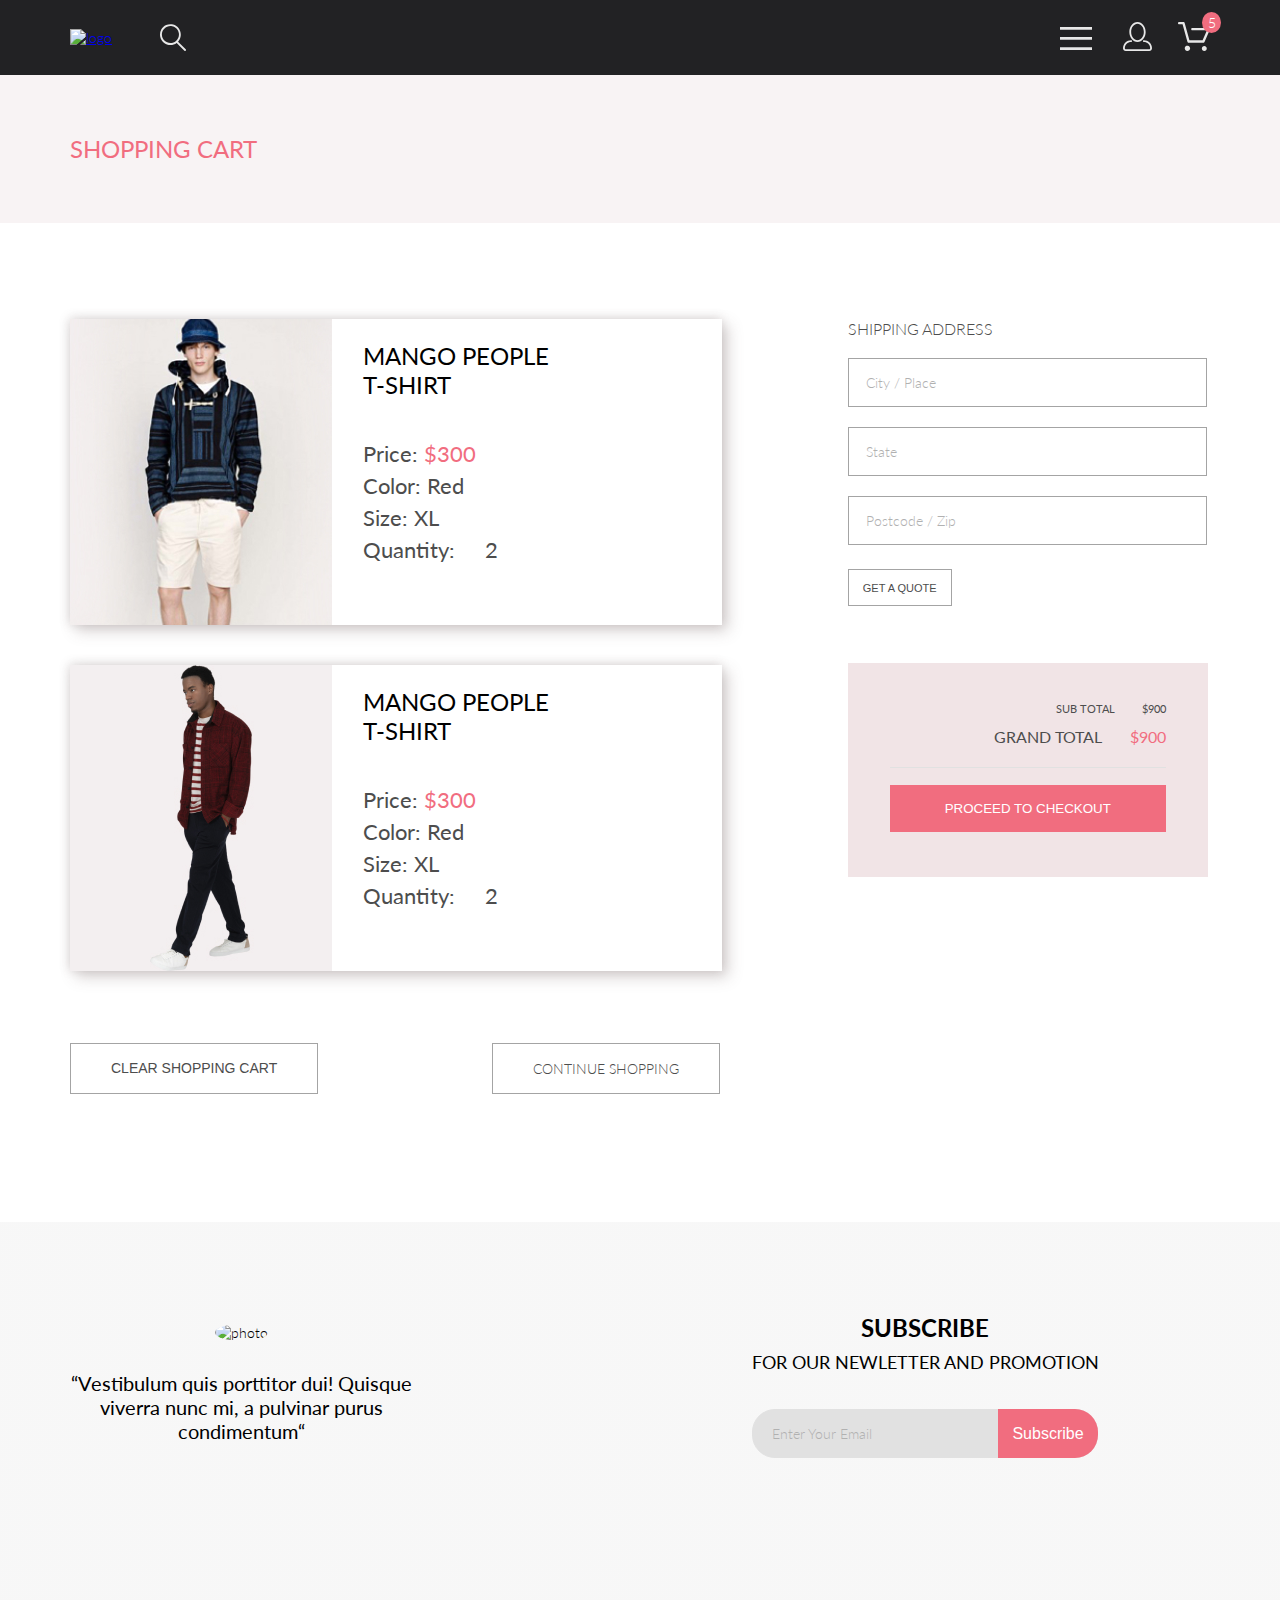
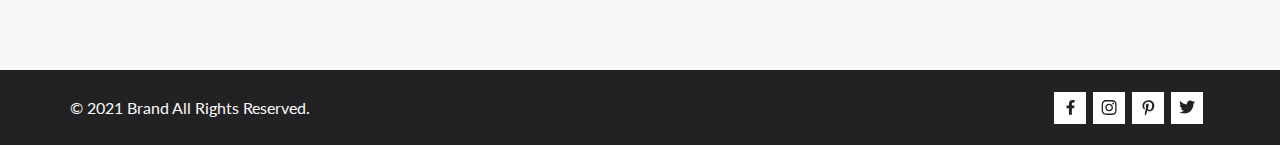
==== commit c238dfcd: "Merge pull request #7 from Mariya-art/lesson-7" ====
--- a/cart.html
+++ b/cart.html
@@ -81,47 +81,64 @@
 
   <main class="main">
     <section class="page">
-        <h3 class="page__name container">shopping cart</h3>
+        <h1 class="page__name container">shopping cart</h1>
     </section>
 
-    <section class="reg container">
-      <form action="#" class="reg__form">
-        <fieldset class="reg__fieldset">
-          <legend>Your Name</legend>
-          <input type="text" class="reg__fieldset-input" required placeholder="First Name">
-          <input type="text" class="reg__fieldset-input" required placeholder="Last Name">
-        </fieldset>
+    <section class="cart">
+      <h2 class="visually-hidden">Cart of products</h2>
+      <div class="container cart__container">
+        <div class="cart__products">
+          <ul class="cart__list">
+            <li class="cart__item">
+              <img class="cart__item-img" src="img/cart-product-1.jpg" alt="Мужская толстовка худи">
+              <div class="cart__item-desc">
+                <img class="cart__item-cross" src="img/cross.svg" alt="">
+                <h3 class="cart__item-name">mango people t-shirt</h3>
+                <p class="cart__item-text">Price: <span class="colortext">$300</span></p>
+                <p class="cart__item-text">Color: Red</p>
+                <p class="cart__item-text">Size: XL</p>
+                <p class="cart__item-text">Quantity: <span class="text-margin">2</span></p>
+              </div>
+            </li>
+            <li class="cart__item">
+              <img class="cart__item-img" src="img/cart-product-2.jpg" alt="Мужская рубашка">
+              <div class="cart__item-desc">
+                <img class="cart__item-cross" src="img/cross.svg" alt="">
+                <h3 class="cart__item-name">mango people t-shirt</h3>
+                <p class="cart__item-text">Price: <span class="colortext">$300</span></p>
+                <p class="cart__item-text">Color: Red</p>
+                <p class="cart__item-text">Size: XL</p>
+                <p class="cart__item-text">Quantity: <span class="text-margin">2</span></p>
+              </div>
+            </li>
+          </ul>
+          <div class="cart__buttons">
+            <button type="submit" class="cart-button" value="clear" onclick="#">
+              <span class="cart-button__text">clear shopping cart</span>
+            </button>
+            <a href="catalog.html" class="cart-button"><p class="cart-button__text">continue shopping</p></a>
+          </div>
+        </div>
 
-        <input type="radio" class="visually-hidden" name="gender" id="male" value="male">
-        <label for="male" class="label-radio label-radio1">Male</label>
-        <input type="radio" class="visually-hidden" name="gender" id="female" value="female">
-        <label for="female" class="label-radio">Female</label>
-        <input type="radio" class="visually-hidden" name="gender" id="other" value="other">
-        <label for="other" class="label-radio">Other</label>
-
-        <fieldset class="reg__fieldset">
-          <legend>Login details</legend>
-          <input type="email" class="reg__fieldset-input" required placeholder="Email">
-          <input type="password" class="reg__fieldset-input" required placeholder="Password">
-        </fieldset>
-
-        <p class="reg__text">Please use 8 or more characters, with at least 1 number and a mixture of uppercase and lowercase letters</p>
-      
-        <button type="submit" class="join-button" value="join" onclick="#">
-          <span class="join-text">join now</span>
+        <form action="#" class="cart__order">
+          <fieldset class="cart__fieldset">
+            <legend class="cart__fieldset-name">shipping address</legend>
+            <input type="text" class="cart__fieldset-input" required placeholder="City / Place">
+            <input type="text" class="cart__fieldset-input" required placeholder="State">
+            <input type="text" class="cart__fieldset-input" required placeholder="Postcode / Zip">
+          </fieldset>
+          <button type="submit" class="get-button" value="get-quote" onclick="#">
+            <span class="get-button__text">get a quote</span>
           </button>
-      </form>
-
-      <div class="reg__desc">
-        <h5 class="reg__title">loyalty has its perks</h5>
-        <p class="reg__subtitle">Get in on the loyalty program where you can earn points and unlock serious perks. Starting with these as soon as you join:</p>
-        <ul class="reg__bonus-list">
-          <li class="reg__bonus-item">15% off welcome offer</li>
-          <li class="reg__bonus-item">Free shipping, returns and exchanges on all orders</li>
-          <li class="reg__bonus-item">$10 off a purchase on your birthday</li>
-          <li class="reg__bonus-item">Early access to products</li>
-          <li class="reg__bonus-item">Exclusive offers & rewards</li>
-        </ul>
+          <div class="cart__order-total">
+            <p class="cart__order-subtotal">sub total <span class="text-margin">$900</span></p>
+            <p class="cart__order-grandtotal">grand total <span class="colortext text-margin text-bold">$900</span></p>
+            <div class="split"></div>
+            <button type="submit" class="proceed-button" value="proceed" onclick="#">
+              <span>proceed to checkout</span>
+            </button>
+          </div>
+        </form>
       </div>
     </section>
   </main>
--- a/css/style.css
+++ b/css/style.css
@@ -61,6 +61,7 @@
   font-size: 14px;
   line-height: 17px;
   max-width: 1600px;
+  margin: 0 auto;
 }
 
 .container {
@@ -149,7 +150,7 @@
 .header {
   position: relative;
   height: 75px;
-  background-color: #222222;
+  background-color: #222224;
   /*Header - Navigation*/
 }
 
@@ -226,7 +227,7 @@
   font-weight: 700;
   font-size: 14px;
   line-height: 17px;
-  color: #222222;
+  color: #222224;
   padding: 0 0 4px 34px;
 }
 
@@ -636,7 +637,7 @@
   font-weight: 400;
   font-size: 30px;
   line-height: 36px;
-  color: #222222;
+  color: #222224;
 }
 
 .featured .featured__subtitle {
@@ -719,7 +720,7 @@
   text-transform: uppercase;
   text-align: left;
   margin: 25px 0 13px 18px;
-  color: #222222;
+  color: #222224;
   font-weight: 700;
   font-size: 13px;
   line-height: 16px;
@@ -1140,7 +1141,7 @@
   color: #6F6E6E;
   padding-top: 24px;
   padding-left: 34px;
-  padding-bottom: 25px;
+  padding-bottom: 19px;
   outline-style: none;
 }
 
@@ -1169,16 +1170,20 @@
   display: flex;
 }
 
+.filters .greyfilter {
+  position: relative;
+}
+
 .filters .greyfilter__name {
+  height: 17px;
   text-transform: uppercase;
   color: #6F6E6E;
-  padding-top: 13px;
+  background-color: transparent;
+  padding: 0;
+  margin-top: 13px;
   margin-left: 28px;
-  outline-style: none;
-}
-
-.filters .greyfilter__name::-webkit-details-marker {
-  display: none;
+  outline: none;
+  border: none;
 }
 
 .filters .greyfilter__name::after {
@@ -1189,6 +1194,40 @@
   height: 5px;
   margin-top: 6px;
   margin-left: 10px;
+}
+
+.filters .greyfilter__name:hover + .greyfilter__list {
+  display: block;
+}
+
+.filters .greyfilter__list {
+  position: absolute;
+  width: 75%;
+  height: 103px;
+  box-shadow: 6px 6px 14px rgba(98, 81, 81, 0.25), -1px -1px 10px rgba(98, 81, 81, 0.2);
+  background-color: #FFFFFF;
+  top: 30px;
+  left: 27px;
+  padding: 9px;
+  z-index: 2;
+  display: none;
+}
+
+.filters .greyfilter__list:hover {
+  display: block;
+}
+
+.filters .greyfilter__list-last {
+  width: 120%;
+}
+
+.filters .greyfilter__text {
+  margin-left: 5px;
+}
+
+.filters .greyfilter__item {
+  color: #6F6E6E;
+  padding-bottom: 9px;
 }
 
 /*3-Registration*/
@@ -1238,14 +1277,14 @@
   margin-top: 20px;
 }
 
-.reg .reg__fieldset-input:focus {
+.reg .reg__fieldset-input:hover {
+  outline: none;
+  border: 1px solid rgba(241, 109, 127, 0.5);
+}
+
+.reg .reg__fieldset-input:focus, .reg .reg__fieldset-input:active {
   outline: none;
   border: 1px solid #F16D7F;
-}
-
-.reg .reg__fieldset-input:active {
-  outline: none;
-  border: 1px solid rgba(241, 109, 127, 0.5);
 }
 
 .reg .label-radio {
@@ -1610,7 +1649,7 @@
   text-transform: uppercase;
   text-align: left;
   margin: 25px 0 13px 18px;
-  color: #222222;
+  color: #222224;
   font-weight: 700;
   font-size: 13px;
   line-height: 16px;
@@ -1712,6 +1751,219 @@
   .card .btn-pink {
     margin-bottom: 113px;
   }
+}
+
+@keyframes move {
+  0% {
+    margin: 0 0 40px -850px;
+  }
+  100% {
+    margin: 0 0 40px 0;
+  }
+}
+
+.cart .cart__container {
+  display: flex;
+  justify-content: space-between;
+  align-content: space-between;
+  margin-top: 96px;
+  margin-bottom: 128px;
+}
+
+.cart .cart__products {
+  width: 57%;
+}
+
+.cart .cart__item {
+  position: relative;
+  width: 652px;
+  box-shadow: 6px 6px 14px rgba(98, 81, 81, 0.25), -1px -1px 10px rgba(98, 81, 81, 0.2);
+  margin-bottom: 40px;
+  display: flex;
+  justify-content: start;
+  animation: move 1 1s;
+}
+
+.cart .cart__item-desc {
+  padding-top: 22px;
+  padding-left: 31px;
+}
+
+.cart .cart__item-cross {
+  position: absolute;
+  right: 28px;
+}
+
+.cart .cart__item-name {
+  width: 210px;
+  font-weight: 400;
+  font-size: 24px;
+  line-height: 29px;
+  text-transform: uppercase;
+  margin-bottom: 42px;
+}
+
+.cart .cart__item-text {
+  font-weight: 400;
+  font-size: 22px;
+  line-height: 26px;
+  margin-bottom: 6px;
+  color: #4D4D4D;
+}
+
+.cart .colortext {
+  color: #F16D7F;
+}
+
+.cart .text-margin {
+  margin-left: 24px;
+}
+
+.cart .text-bold {
+  font-weight: 400;
+}
+
+.cart .cart__buttons {
+  padding-top: 32px;
+  display: flex;
+  justify-content: space-between;
+  align-content: space-between;
+}
+
+.cart .cart-button {
+  background-color: transparent;
+  border: 1px solid #A4A4A4;
+  padding: 16px 40px;
+  color: #4D4D4D;
+  text-transform: uppercase;
+  text-decoration: none;
+  transition: color 1s, border 1s;
+}
+
+.cart .cart-button:hover {
+  color: #F16D7F;
+  border: 1px solid #F16D7F;
+}
+
+.cart .cart-button__text {
+  font-weight: 300;
+  font-size: 14px;
+  line-height: 17px;
+}
+
+.cart .cart__order {
+  width: 43%;
+  margin-left: 128px;
+}
+
+.cart .cart__fieldset {
+  margin-bottom: 24px;
+  border: none;
+}
+
+.cart .cart__fieldset-name {
+  font-weight: 300;
+  font-size: 16px;
+  line-height: 19px;
+  color: #4D4D4D;
+  text-transform: uppercase;
+}
+
+.cart .cart__fieldset-input {
+  width: 338px;
+  height: 45px;
+  border: 1px solid #A4A4A4;
+  background-color: transparent;
+  padding-left: 17px;
+  color: #5D5D5D;
+  font-weight: 300;
+  font-size: 14px;
+  line-height: 17px;
+  border-radius: 0;
+  margin-top: 20px;
+}
+
+.cart .cart__fieldset-input:hover {
+  outline: none;
+  border: 1px solid rgba(241, 109, 127, 0.5);
+}
+
+.cart .cart__fieldset-input:focus, .cart .cart__fieldset-input:active {
+  outline: none;
+  border: 1px solid #F16D7F;
+}
+
+.cart .get-button {
+  background-color: transparent;
+  border: 1px solid #A4A4A4;
+  padding: 10px 14px;
+  color: #4D4D4D;
+  text-transform: uppercase;
+  text-decoration: none;
+  margin-bottom: 57px;
+  transition: color 1s, border 1s;
+}
+
+.cart .get-button:hover {
+  color: #F16D7F;
+  border: 1px solid #F16D7F;
+}
+
+.cart .get-button__text {
+  font-weight: 300;
+  font-size: 11px;
+  line-height: 13px;
+}
+
+.cart .cart__order-total {
+  width: 276px;
+  height: 133px;
+  background-color: #F1E4E6;
+  padding: 39px 42px 42px 42px;
+}
+
+.cart .cart__order-subtotal {
+  text-align: right;
+  font-weight: 400;
+  font-size: 11px;
+  line-height: 13px;
+  margin-bottom: 12px;
+  color: #4D4D4D;
+  text-transform: uppercase;
+}
+
+.cart .cart__order-grandtotal {
+  text-align: right;
+  font-weight: 400;
+  font-size: 16px;
+  line-height: 19px;
+  margin-bottom: 21px;
+  color: #4D4D4D;
+  text-transform: uppercase;
+}
+
+.cart .split {
+  width: 100%;
+  height: 1px;
+  background-color: #E1E1E1;
+  margin-bottom: 17px;
+}
+
+.cart .proceed-button {
+  width: 100%;
+  color: #FFFFFF;
+  border: 1px solid #F16D7F;
+  background-color: #F16D7F;
+  text-transform: uppercase;
+  text-align: center;
+  vertical-align: middle;
+  padding: 15px 42px;
+  transition: background-color 1s;
+}
+
+.cart .proceed-button:hover {
+  color: #F16D7F;
+  background-color: #FFFFFF;
 }
 
 /*Footer*/
@@ -1792,21 +2044,21 @@
   background-color: #E1E1E1;
   padding-left: 19px;
   vertical-align: middle;
-  color: #222222;
+  color: #222224;
   font-weight: 400;
   font-size: 16px;
   line-height: 17px;
   border-radius: 23px;
 }
 
-.footer input:focus {
+.footer input:hover {
+  outline: none;
+  border: 1px solid rgba(241, 109, 127, 0.5);
+}
+
+.footer input:focus, .footer input:active {
   outline: none;
   border: 1px solid #F16D7F;
-}
-
-.footer input:active {
-  outline: none;
-  border: 1px solid rgba(241, 109, 127, 0.5);
 }
 
 .footer .subscribe__button {
@@ -1864,7 +2116,7 @@
 }
 
 .footer .social-icon {
-  fill: #222222;
+  fill: #222224;
 }
 
 @media (max-width: 1204px) {
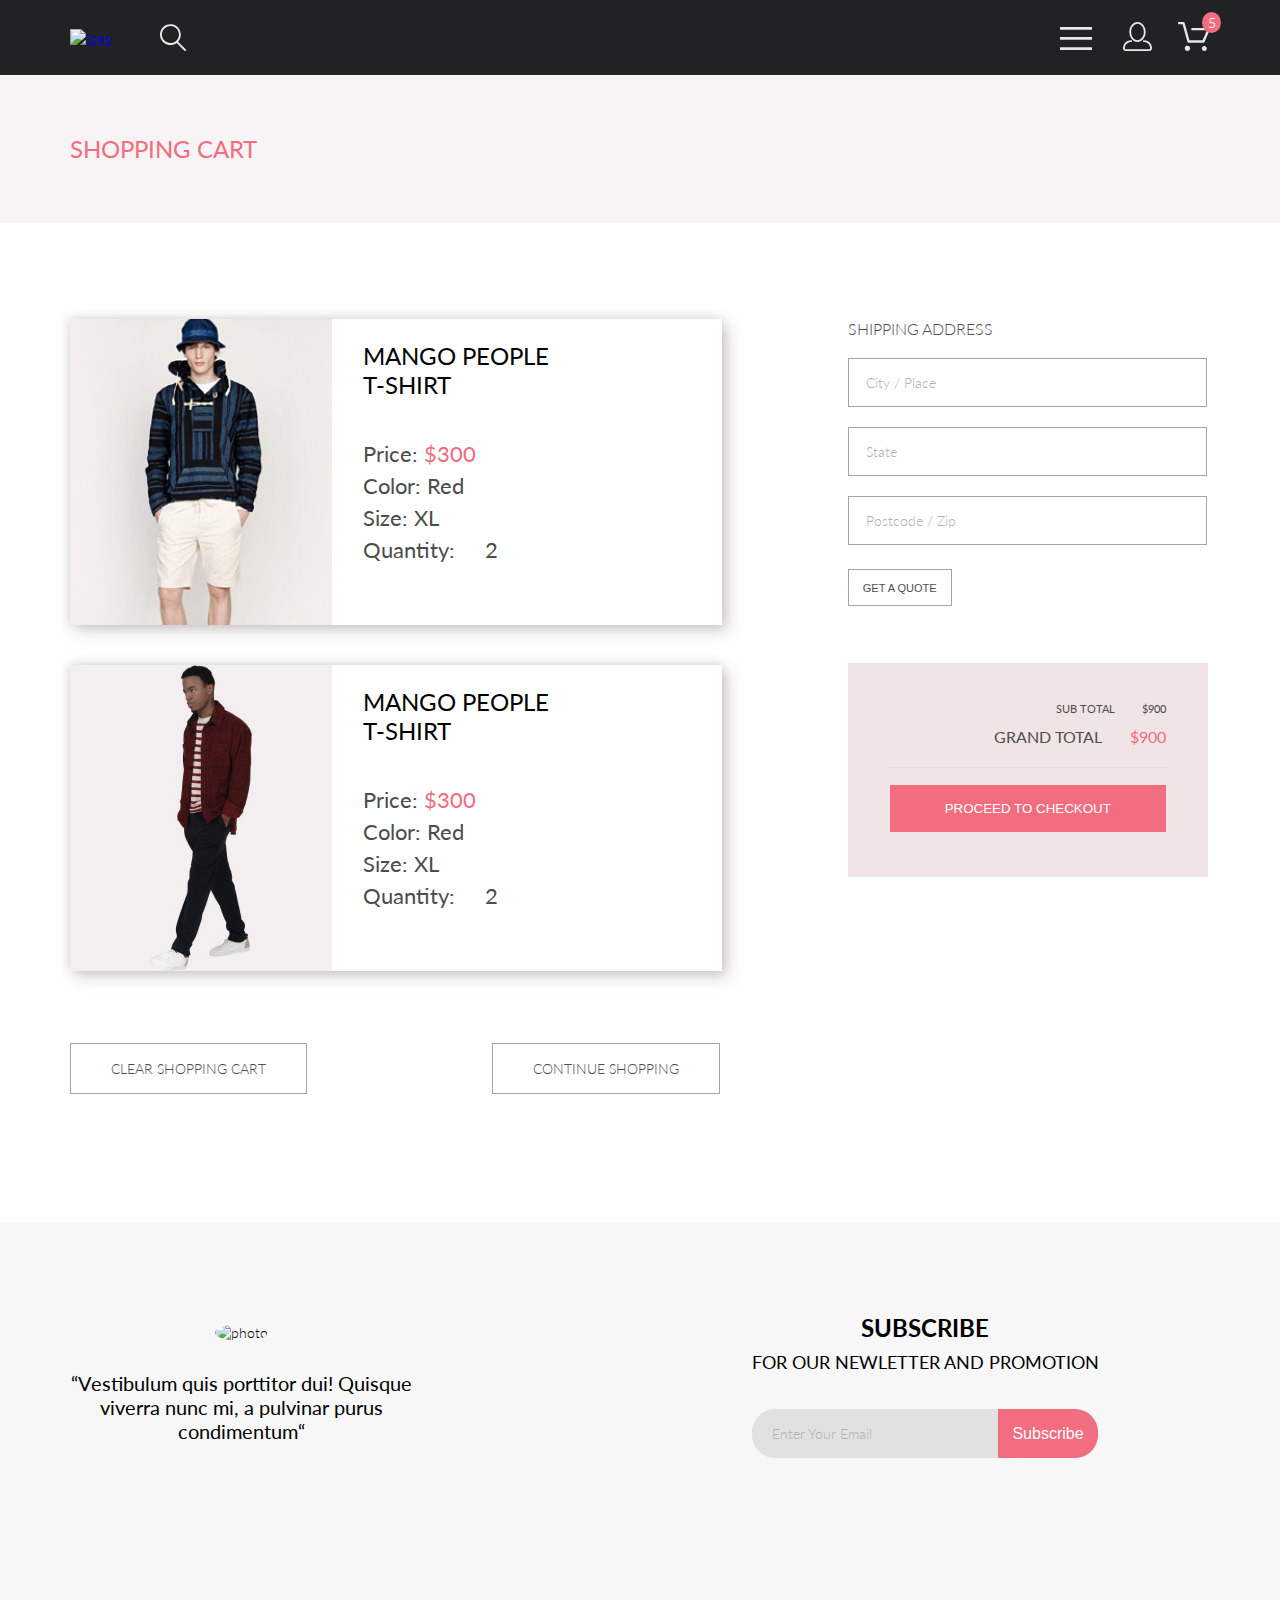
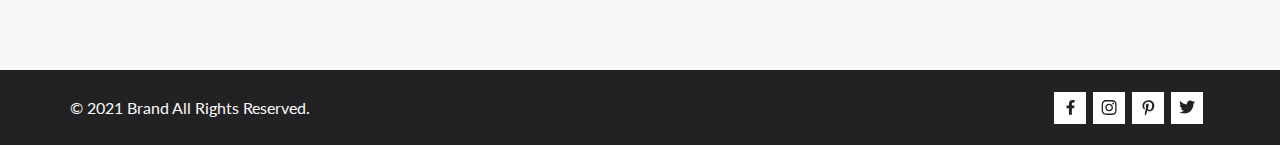
==== commit 7d7ca06c: "finish: product page, pagination in catalog, adaptive version" ====
--- a/cart.html
+++ b/cart.html
@@ -91,6 +91,7 @@
           <ul class="cart__list">
             <li class="cart__item">
               <img class="cart__item-img" src="img/cart-product-1.jpg" alt="Мужская толстовка худи">
+              <img class="cart__item-img-sm" src="img/cart-product-1-sm.jpg" alt="Мужская толстовка худи">
               <div class="cart__item-desc">
                 <img class="cart__item-cross" src="img/cross.svg" alt="">
                 <h3 class="cart__item-name">mango people t-shirt</h3>
@@ -102,6 +103,7 @@
             </li>
             <li class="cart__item">
               <img class="cart__item-img" src="img/cart-product-2.jpg" alt="Мужская рубашка">
+              <img class="cart__item-img-sm" src="img/cart-product-2-sm.jpg" alt="Мужская рубашка">
               <div class="cart__item-desc">
                 <img class="cart__item-cross" src="img/cross.svg" alt="">
                 <h3 class="cart__item-name">mango people t-shirt</h3>
@@ -114,22 +116,25 @@
           </ul>
           <div class="cart__buttons">
             <button type="submit" class="cart-button" value="clear" onclick="#">
-              <span class="cart-button__text">clear shopping cart</span>
+              <span class="cart-button__text">Clear shopping cart</span>
             </button>
-            <a href="catalog.html" class="cart-button"><p class="cart-button__text">continue shopping</p></a>
+            <a href="catalog.html" class="cart-button cart-button__last"><p class="cart-button__text">Continue shopping</p></a>
           </div>
         </div>
 
         <form action="#" class="cart__order">
-          <fieldset class="cart__fieldset">
-            <legend class="cart__fieldset-name">shipping address</legend>
-            <input type="text" class="cart__fieldset-input" required placeholder="City / Place">
-            <input type="text" class="cart__fieldset-input" required placeholder="State">
-            <input type="text" class="cart__fieldset-input" required placeholder="Postcode / Zip">
-          </fieldset>
-          <button type="submit" class="get-button" value="get-quote" onclick="#">
-            <span class="get-button__text">get a quote</span>
-          </button>
+          <div class="cart__order-address">
+            <fieldset class="cart__fieldset">
+              <legend class="cart__fieldset-name">shipping address</legend>
+              <input type="text" class="cart__fieldset-input" required placeholder="City / Place">
+              <input type="text" class="cart__fieldset-input" required placeholder="State">
+              <input type="text" class="cart__fieldset-input" required placeholder="Postcode / Zip">
+            </fieldset>
+            <button type="submit" class="get-button" value="get-quote" onclick="#">
+              <span class="get-button__text">get a quote</span>
+            </button>
+          </div>
+
           <div class="cart__order-total">
             <p class="cart__order-subtotal">sub total <span class="text-margin">$900</span></p>
             <p class="cart__order-grandtotal">grand total <span class="colortext text-margin text-bold">$900</span></p>
--- a/css/style.css
+++ b/css/style.css
@@ -628,7 +628,7 @@
   }
 }
 
-/*Main - featured*/
+/*Main, Catalog, Product - Featured*/
 .featured {
   text-align: center;
 }
@@ -777,6 +777,11 @@
   padding-top: 14px;
 }
 
+.featured .featured__product {
+  width: 100%;
+  height: 98px;
+}
+
 @media (max-width: 1200px) {
   .featured {
     margin-left: 16px;
@@ -861,6 +866,9 @@
   .featured .feature-pic-2 {
     left: 100px;
   }
+  .featured .feature__hide {
+    display: none;
+  }
 }
 
 @media (max-width: 700px) {
@@ -888,6 +896,9 @@
     margin-top: 25px;
     margin-bottom: 96px;
   }
+  .featured .featured__product {
+    height: 48px;
+  }
 }
 
 @media (max-width: 360px) {
@@ -1020,7 +1031,14 @@
   display: flex;
   justify-content: space-between;
   align-items: center;
-  height: 100%;
+  height: 148px;
+}
+
+.catalog .catalog__header-bs {
+  display: flex;
+  justify-content: space-between;
+  align-items: center;
+  height: 148px;
 }
 
 .catalog .catalog__name {
@@ -1064,17 +1082,25 @@
     padding-left: 16px;
     padding-right: 16px;
   }
+  .catalog .catalog__header-bs {
+    padding-left: 16px;
+    padding-right: 16px;
+  }
 }
 
 @media (max-width: 760px) {
   .catalog .catalog__header {
+    height: 78px;
     padding: 24px 8px 46px 8px;
     flex-direction: column;
   }
-}
-
-/*2-Catalog*/
-/*Filters*/
+  .catalog .catalog__header-bs {
+    padding: 24px 8px 46px 8px;
+    flex-direction: column;
+  }
+}
+
+/*Catalog - Filters*/
 .filters {
   position: relative;
   height: 82px;
@@ -1203,7 +1229,6 @@
 .filters .greyfilter__list {
   position: absolute;
   width: 75%;
-  height: 103px;
   box-shadow: 6px 6px 14px rgba(98, 81, 81, 0.25), -1px -1px 10px rgba(98, 81, 81, 0.2);
   background-color: #FFFFFF;
   top: 30px;
@@ -1228,6 +1253,164 @@
 .filters .greyfilter__item {
   color: #6F6E6E;
   padding-bottom: 9px;
+}
+
+@media (max-width: 768px) {
+  .filters {
+    height: 66px;
+    justify-content: space-between;
+    padding-top: 11px;
+  }
+  .filters .filter {
+    width: 320px;
+  }
+  .filters .filter__name {
+    padding-right: 232px;
+  }
+  .filters .category__name::before {
+    width: 282px;
+  }
+  .filters .greyfilter__name {
+    margin-left: 8px;
+  }
+  .filters .greyfilter__name::after {
+    margin-left: 5px;
+  }
+  .filters .greyfilter__list {
+    width: 70%;
+    left: 0;
+    padding: 3px;
+  }
+  .filters .greyfilter__list-last {
+    width: 110%;
+  }
+  .filters .greyfilter__text {
+    font-weight: 300;
+    font-size: 12px;
+    line-height: 14px;
+    margin-left: 1px;
+  }
+  .filters .greyfilter__item {
+    padding-bottom: 6px;
+  }
+}
+
+@media (max-width: 700px) {
+  .filters {
+    justify-content: center;
+  }
+  .filters .filter {
+    width: 250px;
+  }
+  .filters .filter__name {
+    padding-left: 8px;
+    padding-right: 170px;
+  }
+  .filters .category__name {
+    padding-left: 20px;
+  }
+  .filters .category__name::before {
+    width: 212px;
+    left: 6px;
+  }
+  .filters .category__item {
+    padding-left: 20px;
+  }
+}
+
+@media (max-width: 530px) {
+  .filters .filter {
+    width: 140px;
+  }
+  .filters .filter__name {
+    padding-right: 60px;
+  }
+  .filters .category__name::before {
+    width: 112px;
+  }
+  .filters .category__item {
+    padding-top: 9px;
+  }
+}
+
+@media (max-width: 420px) {
+  .filters {
+    justify-content: space-between;
+  }
+  .filters .filter {
+    width: 85px;
+    height: 470px;
+  }
+  .filters .filter__name {
+    font-weight: 600;
+    font-size: 12px;
+    line-height: 14px;
+    padding-left: 6px;
+    padding-right: 17px;
+  }
+  .filters .filter__name::after {
+    margin-left: 3px;
+  }
+  .filters .category__name {
+    font-weight: 400;
+    font-size: 12px;
+    line-height: 14px;
+    padding-left: 15px;
+  }
+  .filters .category__name::before {
+    width: 68px;
+  }
+  .filters .category__item {
+    font-weight: 300;
+    font-size: 12px;
+    line-height: 14px;
+    padding-top: 6px;
+    padding-left: 15px;
+  }
+  .filters .greyfilter__name {
+    font-weight: 400;
+    font-size: 12px;
+    line-height: 14px;
+  }
+}
+
+/*Catalog - Pagination*/
+.pagination {
+  width: 283px;
+  height: 19px;
+  border: 1px solid #E8E8E8;
+  padding: 12px 15px;
+  margin-top: 18px;
+  margin-bottom: 96px;
+}
+
+.pagination .pagination__list {
+  display: flex;
+  justify-content: space-between;
+  align-items: center;
+}
+
+.pagination .pagination__item {
+  font-weight: 300;
+  font-size: 16px;
+  line-height: 19px;
+  text-decoration: none;
+  color: #B1B1B1;
+}
+
+.pagination .pagination__item--active {
+  color: #F16D7F;
+}
+
+.pagination .pagination__arrow {
+  fill: #222224;
+  padding-top: 4px;
+}
+
+@media (max-width: 340px) {
+  .pagination {
+    width: 200px;
+  }
 }
 
 /*3-Registration*/
@@ -1489,6 +1672,264 @@
   }
 }
 
+.product .product__photo {
+  position: relative;
+  background-color: #F8F8F8;
+}
+
+.product .product__img {
+  width: 100%;
+  height: auto;
+}
+
+.product .product__img-big {
+  width: 100%;
+  height: auto;
+}
+
+.product .product__img-sm {
+  display: none;
+}
+
+.product .product__slider {
+  position: absolute;
+  width: 100%;
+  height: 100%;
+  display: flex;
+  justify-content: space-between;
+  align-items: center;
+}
+
+.product .product__slider-link {
+  width: 13px;
+  height: 23px;
+  background: rgba(42, 42, 42, 0.15);
+  padding: 12px 17px;
+}
+
+.product .product__slider-prev {
+  fill: #222224;
+}
+
+.product .product__slider-next {
+  fill: #F16D7F;
+}
+
+.desc {
+  position: relative;
+  background: #FFFFFF;
+  border: 1px solid #E8E8E8;
+  margin-top: -65px;
+  margin-bottom: 129px;
+}
+
+.desc .desc__body {
+  display: flex;
+  align-items: center;
+  flex-direction: column;
+}
+
+.desc .desc__title {
+  color: #F16D7F;
+  text-transform: uppercase;
+  margin-top: 64px;
+  margin-bottom: 12px;
+}
+
+.desc .split {
+  width: 63px;
+  height: 3px;
+  background-color: #F16D7F;
+  margin-bottom: 12px;
+}
+
+.desc .desc__subtitle {
+  font-weight: 300;
+  font-size: 18px;
+  line-height: 22px;
+  color: #4D4D4D;
+  text-transform: uppercase;
+  margin-bottom: 48px;
+}
+
+.desc .desc__text {
+  width: 555px;
+  color: #6F6E6E;
+  text-align: center;
+  margin-bottom: 32px;
+}
+
+.desc .desc__price {
+  font-weight: 300;
+  font-size: 24px;
+  line-height: 29px;
+  color: #F16D7F;
+  margin-bottom: 130px;
+}
+
+.desc .desc__filters {
+  display: flex;
+  margin-bottom: 48px;
+}
+
+.desc .desc__filter {
+  position: relative;
+}
+
+.desc .desc__filter-name {
+  height: 17px;
+  text-transform: uppercase;
+  color: #6F6E6E;
+  background-color: transparent;
+  padding: 0;
+  margin-left: 23px;
+  outline: none;
+  border: none;
+}
+
+.desc .desc__filter-name::after {
+  background-image: url(../img/arrow.svg);
+  content: '';
+  float: right;
+  width: 10px;
+  height: 5px;
+  margin-top: 6px;
+  margin-left: 10px;
+}
+
+.desc .desc__filter-name:hover + .desc__filter-list {
+  display: block;
+}
+
+.desc .desc__filter-list {
+  position: absolute;
+  width: 70%;
+  box-shadow: 6px 6px 14px rgba(98, 81, 81, 0.25), -1px -1px 10px rgba(98, 81, 81, 0.2);
+  background-color: #FFFFFF;
+  top: 20px;
+  left: 22px;
+  padding: 9px;
+  z-index: 2;
+  display: none;
+}
+
+.desc .desc__filter-list:hover {
+  display: block;
+}
+
+.desc .desc__filter-item {
+  color: #6F6E6E;
+  padding-bottom: 9px;
+}
+
+.desc .desc__filter-text {
+  margin-left: 5px;
+}
+
+.desc .desc__btn {
+  display: flex;
+  align-items: center;
+  justify-content: center;
+  margin-bottom: 65px;
+}
+
+.desc .desc__btn-pink {
+  display: flex;
+  align-items: center;
+  justify-content: center;
+  width: 209px;
+  height: 45px;
+  background-color: transparent;
+  color: #F16D7F;
+  border: 1px solid #F16D7F;
+}
+
+.desc .desc__btn-pink:hover {
+  background-color: #F16D7F;
+  color: #FFFFFF;
+}
+
+.desc .desc__btn-pink:hover .cart-icon {
+  fill: #FFFFFF;
+}
+
+.desc .cart-icon {
+  fill: #F16D7F;
+}
+
+.desc .desc__btn-text {
+  font-weight: 400;
+  margin-left: 23px;
+}
+
+@media (max-width: 1200px) {
+  .desc {
+    margin-top: 0;
+  }
+}
+
+@media (max-width: 700px) {
+  .product .product__photo {
+    height: 624px;
+    display: flex;
+    align-items: center;
+    justify-content: center;
+  }
+  .product .product__img {
+    width: 374px;
+    height: auto;
+  }
+  .product .product__img-big {
+    display: none;
+  }
+  .product .product__img-sm {
+    display: block;
+    width: 100%;
+    height: auto;
+  }
+  .desc {
+    margin-bottom: 64px;
+  }
+  .desc .desc__subtitle {
+    margin-bottom: 32px;
+  }
+  .desc .desc__text {
+    width: 87%;
+    font-weight: 300;
+    font-size: 14px;
+    line-height: 20px;
+    margin-bottom: 32px;
+  }
+  .desc .desc__price {
+    margin-bottom: 82px;
+  }
+  .desc .desc__filters {
+    margin-bottom: 64px;
+  }
+  .desc .desc__filter-name {
+    font-weight: 400;
+    font-size: 10px;
+    line-height: 12px;
+    margin-left: 15px;
+  }
+  .desc .desc__filter-name::after {
+    margin-top: 3px;
+    margin-left: 8px;
+  }
+  .desc .desc__filter-list {
+    width: 60%;
+    left: 14px;
+    padding: 6px;
+  }
+}
+
+@media (max-width: 400px) {
+  .product .product__img {
+    width: 100%;
+    height: auto;
+  }
+}
+
 .product-bs .slide {
   background-color: #F8F8F8;
 }
@@ -1755,10 +2196,10 @@
 
 @keyframes move {
   0% {
-    margin: 0 0 40px -850px;
+    margin-left: -1050px;
   }
   100% {
-    margin: 0 0 40px 0;
+    margin-left: 0;
   }
 }
 
@@ -1784,6 +2225,10 @@
   animation: move 1 1s;
 }
 
+.cart .cart__item-img-sm {
+  display: none;
+}
+
 .cart .cart__item-desc {
   padding-top: 22px;
   padding-left: 31px;
@@ -1835,6 +2280,7 @@
   border: 1px solid #A4A4A4;
   padding: 16px 40px;
   color: #4D4D4D;
+  font-family: 'Lato', 'Arial', sans-serif;
   text-transform: uppercase;
   text-decoration: none;
   transition: color 1s, border 1s;
@@ -1966,6 +2412,120 @@
   background-color: #FFFFFF;
 }
 
+@media (max-width: 1200px) {
+  .cart .cart__container {
+    display: flex;
+    align-items: center;
+    flex-direction: column;
+    margin: 59px 16px 128px 16px;
+  }
+  .cart .cart__products {
+    width: 100%;
+    display: flex;
+    align-items: center;
+    flex-direction: column;
+  }
+  .cart .cart__item {
+    position: relative;
+    width: 734px;
+    animation: move 1 1s;
+  }
+  .cart .cart__buttons {
+    padding-top: 32px;
+    justify-content: center;
+    margin-bottom: 64px;
+  }
+  .cart .cart-button__last {
+    margin-left: 49px;
+  }
+  .cart .cart__order {
+    width: 100%;
+    display: flex;
+    justify-content: center;
+    margin-left: 0;
+  }
+  .cart .cart__fieldset {
+    display: flex;
+    flex-direction: column;
+  }
+  .cart .get-button {
+    margin-bottom: 0;
+  }
+  .cart .cart__order-total {
+    margin-top: 38px;
+    margin-left: 15px;
+  }
+}
+
+@media (max-width: 760px) {
+  .cart .cart__container {
+    margin: 39px 8px 96px 8px;
+  }
+  .cart .cart__products {
+    width: 100%;
+    display: flex;
+    align-items: center;
+    flex-direction: column;
+  }
+  .cart .cart__item {
+    position: relative;
+    width: 354px;
+    animation: move 1 1s;
+  }
+  .cart .cart__item-img {
+    display: none;
+  }
+  .cart .cart__item-img-sm {
+    display: block;
+  }
+  .cart .cart__item-desc {
+    padding-top: 13px;
+    padding-left: 17px;
+  }
+  .cart .cart__item-cross {
+    right: 12px;
+  }
+  .cart .cart__item-name {
+    width: 140px;
+    font-weight: 400;
+    font-size: 16px;
+    line-height: 19px;
+    margin-bottom: 26px;
+  }
+  .cart .cart__item-text {
+    font-weight: 400;
+    font-size: 14px;
+    line-height: 17px;
+    margin-bottom: 4px;
+  }
+  .cart .cart__buttons {
+    padding-top: 0;
+    margin-bottom: 48px;
+  }
+  .cart .cart-button {
+    padding: 9px 22px;
+    color: #4D4D4D;
+    text-transform: none;
+    font-family: 'Lato', 'Arial', sans-serif;
+  }
+  .cart .cart-button__last {
+    margin-left: 9px;
+  }
+  .cart .cart__order {
+    flex-direction: column;
+    align-items: center;
+  }
+  .cart .cart__fieldset-input {
+    width: 336px;
+  }
+  .cart .cart__order-total {
+    width: 274px;
+    margin-top: 48px;
+    margin-left: 0;
+    padding: 40px;
+  }
+}
+
 /*Footer*/
 .footer {
   display: flex;
@@ -2162,7 +2722,7 @@
 
 @media (max-width: 600px) {
   .footer .subscribe__quote {
-    width: 100%;
+    width: 90%;
   }
   .footer .subscribe__quote-text {
     margin-top: 30px;
